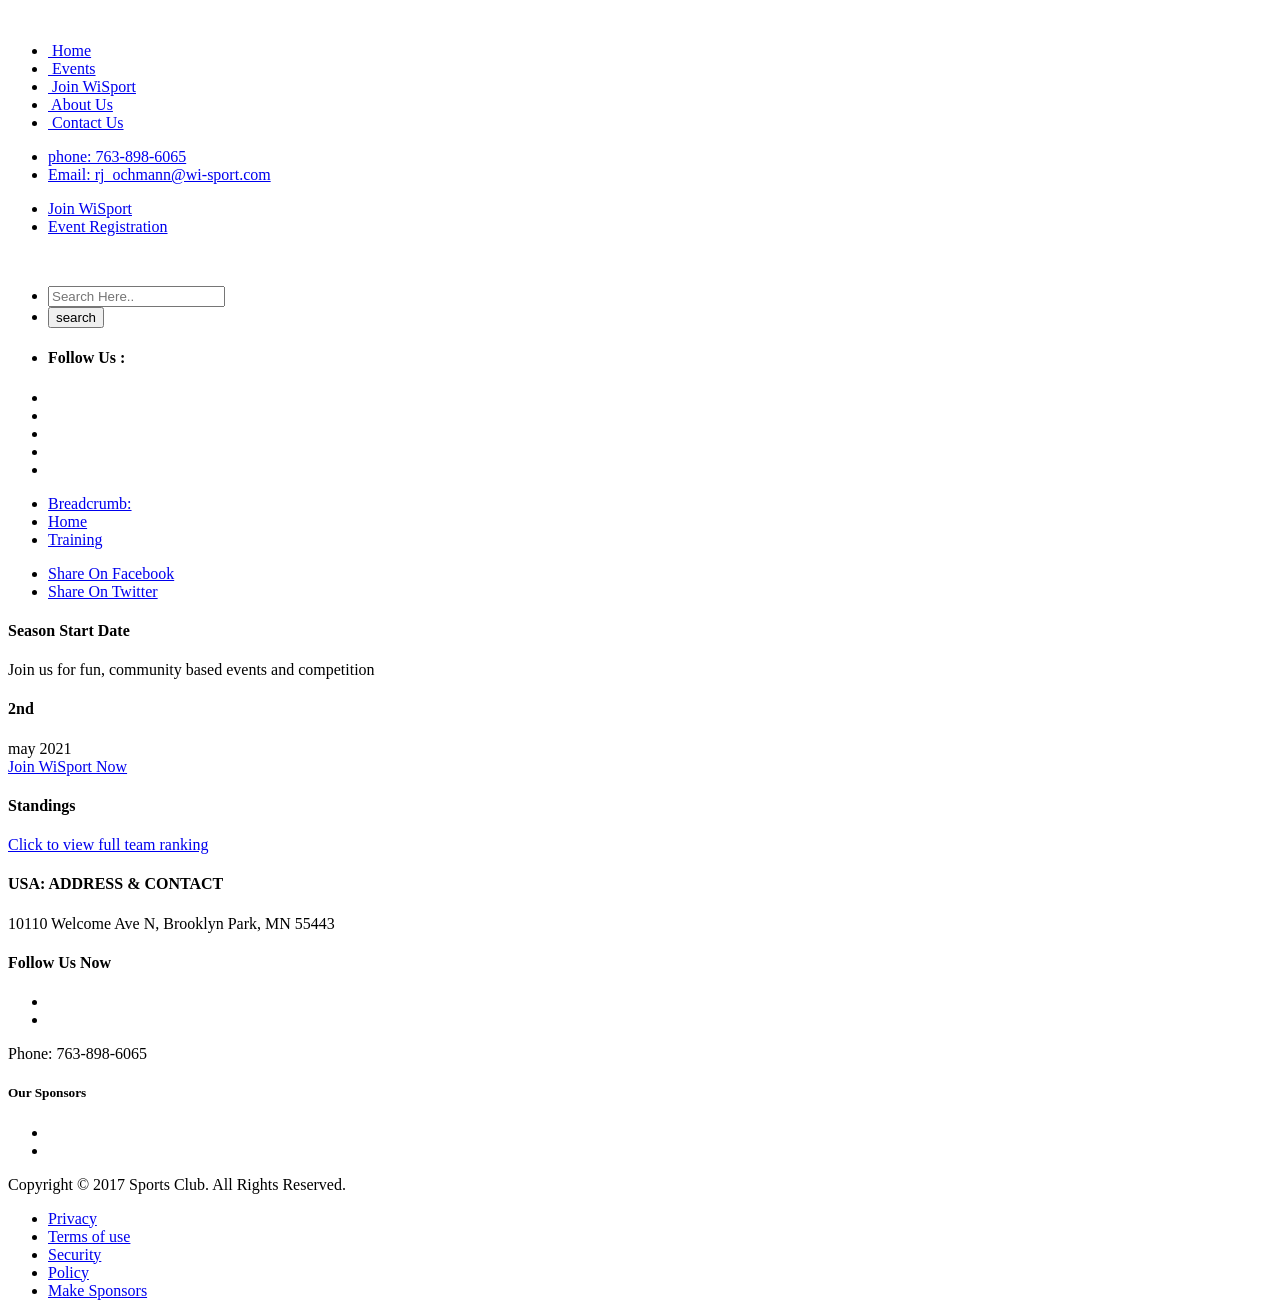
==== index.html @ ab5c36f9 "Initial commit" ====
<!DOCTYPE html>
<html lang="en">

<head>
    <title>WiSport</title>
    <!-- META TAGS -->
    <meta charset="utf-8">
    <meta name="viewport" content="width=device-width, initial-scale=1">

    <!-- FAV ICON(BROWSER TAB ICON) -->
    <link rel="shortcut icon" href="images/fav.ico" type="image/x-icon">

    <!-- GOOGLE FONT -->
    <link href="https://fonts.googleapis.com/css?family=Lato:300,400,700%7CMontserrat:300,500%7COswald:400,500" rel="stylesheet">

    <!-- FONTAWESOME ICONS -->
    <link rel="stylesheet" href="/css/font-awesome.min.css">

    <!-- ALL CSS FILES -->
   <link rel="stylesheet" href="/css/style.css">
    <link rel="stylesheet" href="/css/wisport.css">
    <link rel="stylesheet" href="/css/bootstrap.css"> 

    <!-- MOB.CSS ONLY FOR MOBILE AND TABLET VIEWS -->
    <link rel="stylesheet" href="css/mob.css">

    <!-- HTML5 Shim and Respond.js IE8 support of HTML5 elements and media queries -->
    <!-- WARNING: Respond.js doesn't work if you view the page via file:// -->
    <!--[if lt IE 9]>
	<script src="js/html5shiv.js"></script>
	<script src="js/respond.min.js"></script>
	<![endif]-->
</head>

<body>
    <!-- Preloader -->
    <div id="preloader">
        <div id="status">&nbsp;</div>
    </div>

    <!--SECTION: LEFT MENU-->
    <section>
        <!-- LEFT SIDE NAVIGATION MENU -->
        <div class="menu">
            <ul>
                <!-- MAIN MENU -->
                <li>
                    <a href="index.html"><img src="images/icon/s1.png" alt=""> Home</a>
                </li>
                <li>
                    <a href="events.html"><img src="images/icon/f6.png" alt=""> Events</a>
                </li>
                <li>
                    <a href="join-our-club.html"><img src="images/icon/cy5.png" alt=""> Join WiSport</a>
                </li>
                <li>
                    <a href="about.html"><img src="images/icon/about.png" alt=""> About Us</a>
                </li>
                <li>
                    <a href="contact.html"><img src="images/icon/contact.png" alt=""> Contact Us</a>
                </li>
            </ul>
        </div>

        <!-- RIGHT SIDE NAVIGATION MENU -->
        <!-- MOBILE MENU(This mobile menu show on 0px to 767px windows only) -->
        <div class="mob-menu">
            <span><i class="fa fa-bars" aria-hidden="true"></i></span>
        </div>
        <div class="mob-close">
            <span><i class="fa fa-times" aria-hidden="true"></i></span>
        </div>
    </section>

    <!-- TOP BAR -PHPNE EMAIL AND TOP MENU -->
    <section class="i-head-top">
        <div class="i-head row">
            <!-- TOP CONTACT INFO -->
            <div class="i-head-left i-head-com col-md-6">
                <ul>
                    <li><a href="#">phone: 763-898-6065</a>
                    </li>
                    <li><a href="#">Email: rj_ochmann@wi-sport.com</a>
                    </li>
                </ul>
            </div>
            <!-- TOP FIXED MENU -->
            <div class="i-head-right i-head-com col-md-6 col-sm-12 col-xs-12">
                <ul>
                    <li class="top-scal"><a href="join-our-club.html"><i class="fa fa-ticket" aria-hidden="true"></i> Join WiSport</a>
                    </li>
                    <li class="top-scal-1"><a href="event-register.html"><i class="fa fa-registered" aria-hidden="true"></i> Event Registration</a>
                    </li>
                </ul>
            </div>
        </div>
    </section>

    <!-- SECTION: HEADER TOP -->
    <section>
        <div class="page-head">
            <div class="lp inn-head-pad">
                <div class="row">
                    <div class="col-md-4 top-head">
                        <a href="index.html"><img src="images/top-nav-logo.png" alt="" id="top-nav-logo">
                        </a>
                    </div>
                    <div class="col-md-3 top-search">
                        <form>
                            <ul>
                                <li>
                                    <input type="text" placeholder="Search Here..">
                                </li>
                                <li>
                                    <input type="submit" value="search">
                                </li>
                            </ul>
                        </form>
                    </div>
                    <div class="col-md-5">
                        <ul class="top-soc">
                            <li>
                                <h4>Follow Us : </h4>
                            </li>
                            <li><a href="#"><i class="fa fa-facebook fb1"></i></a>
                            </li>
                            <li><a href="#"><i class="fa fa-twitter tw1"></i></a>
                            </li>
                            <li><a href="#"><i class="fa fa-google-plus gp1"></i></a>
                            </li>
                            <li><a href="#"><i class="fa fa-whatsapp wa1"></i></a>
                            </li>
                            <li><a href="#"><i class="fa fa-envelope-o sh1"></i></a>
                            </li>
                        </ul>
                        <ul class="brea-top">
                            <li><a href="#">Breadcrumb:</a>
                            </li>
                            <li><a href="#">Home</a>
                            </li>
                            <li><a href="#" class="brea-act">Training</a>
                            </li>
                        </ul>
                    </div>
                </div>
            </div>
        </div>
    </section>
    <!-- SECTION: TRAINING -->
    <section>
        <div class="training img-pag-cycle">
            <div class="tr-pro">
                <div class="inn-title">                    
                    <!-- SOCIAL SHARE -->
                    <div class="share-btn">
                        <ul>
                            <li><a href="#"><i class="fa fa-facebook fb1"></i> Share On Facebook</a>
                            </li>
                            <li><a href="#"><i class="fa fa-twitter tw1"></i> Share On Twitter</a>
                            </li>
                        </ul>
                    </div>
                </div>
                <!-- TRAINING BENEFITS -->
                <div class="inn-all-com">
                    <h4>Season Start Date</h4>
                    <p>Join us for fun, community based events and competition</p>
                    <div class="inn-ev-date">
                        <div class="inn-ev-date-left">
                            <h4>2nd</h4>
                            <span>may 2021</span>
                        </div>
                    </div>
                </div>
                <!-- TRAINING BENEFITS -->
                <div class="inn-all-com inn-all-list tp-1">
                    <!--h4>Other Details</h4>
                    <p>Becoming a gym certified personal fitness trainer is your foundation for success. gym is the only personal trainer certification program that integrates a complete approach to fitness, wellness and business skills.</p>
                    <ul>
                        <li>League Location: Illinois, USA</li>
                        <li>Get trained by qualified personnel</li>
                        <li>Guest lectures by International faculty</li>
                        <li>Internship with the Global fitness leader</li>
                        <li>Placement opportunities with Gold’s Gym</li>
                        <li>Earn handsome salaries on completion of course</li>
                        <li>Fitness Assessment room</li>
                    </ul-->
                    <!-- TICKET BOOKING -->
                    <div class="inn-tickers">
                        <!--a href="booking.html" class="inn-reg-com inn-reg-book"><i class="fa fa-ticket" aria-hidden="true"></i> </a-->
                        <a href="join-our-club.html" class="inn-reg-com inn-reg-link"><i class="fa fa-registered" aria-hidden="true"></i> Join WiSport Now</a>
                    </div>
                </div>
                <!-- TRAINING BENEFITS -->
                <div class="inn-all-com inn-all-list inn-pad-top-5 tp-1">
                    <h4>Standings</h4>
                    <!--p>Becoming a gym certified personal fitness trainer is your foundation for success. gym is the only personal trainer certification program that integrates a complete approach to fitness, wellness and business skills.</p-->
                    <a href="#" class="inn-te-ra-link">Click to view full team ranking</a>
                </div>
            </div>
        </div>
    </section>
    <!--SECTION: BLOG POSTS-->
    <!--SECTION: FOOTER-->
    <section>
        <div class="ffoot">
            <div class="lp">

                <!--SECTION: FOOTER-->
                <div class="row foot2">
                    <div class="col-md-3">
                        <div class="foot2-1 foot-com">
                            <h4>USA: ADDRESS & CONTACT</h4>
                            <p>10110 Welcome Ave N, Brooklyn Park, MN 55443</p>
                        </div>
                        <div class="foot2-2 foot-soc foot-com">
                            <h4>Follow Us Now</h4>
                            <ul>
                                <li><a href="#"><i class="fa fa-facebook fb1"></i></a>
                                </li>
                                <li><a href="#"><i class="fa fa-twitter tw1"></i></a>
                                </li>
                            </ul>
                            <span class="foot-ph">Phone: 763-898-6065</span>
                        </div>
                    </div>
                    <!--div class="col-md-6">
                        <div class="foot2-32 foot-pop foot-com">
                            <h4>POPULAR Sports Events</h4>
                            <p>Lorem ipsum dolor sit amet, consectetur cing elit, sed do eiusmod tempor</p>
                            <ul>
                                <li>
                                    <img src="images/trends/2.jpeg" alt="">
                                    <div class="foot-pop-eve">
                                        <span>Soccer</span>
                                        <h4>Football:THIS SATURDAY STARTS THE INTENSIVE TRAINING FOR THE FINAL</h4>
                                        <p>AUGUST 23RD, 2017</p>
                                    </div>
                                </li>
                                <li>
                                    <img src="images/trends/5.jpg" alt="">
                                    <div class="foot-pop-eve">
                                        <span>Cricket</span>
                                        <h4>Cricket:JAKE DRIBBLER ANNOUNCED THAT HE IS RETIRING NEXT MNONTH</h4>
                                        <p>AUGUST 23RD, 2017</p>
                                    </div>
                                </li>
                                <li>
                                    <img src="images/trends/6.jpeg" alt="">
                                    <div class="foot-pop-eve">
                                        <span>BASKETBALL</span>
                                        <h4>BASKETBALL:THE ALCHEMISTS NEWS COACH IS BRINGIN A NEW SHOOTING GUARD</h4>
                                        <p>AUGUST 23RD, 2017</p>
                                    </div>
                                </li>
                            </ul>
                        </div>
                    </div>
                </div-->
                <!--SECTION: FOOTER-->
                <div class="row">
                    <div class="col-md-12 foot4">
                        <h5>Our Sponsors</h5>
                        <ul>
                            <li>
                                <a href="#"><img src="images/sponsor/1.png" alt="">
                                </a>
                            </li>
                            <li>
                                <a href="#"><img src="images/sponsor/2.png" alt="">
                                </a>
                            </li>
                        </ul>
                    </div>
                </div>
            </div>
        </div>
    </section>
    <!--Footer-->
    <section>
        <!-- FOOTER: COPY RIGHTS -->
        <div class="fcopy">
            <div class="lp copy-ri row">
                <div class="col-md-6 col-sm-12 col-xs-12">Copyright © 2017 Sports Club. All Rights Reserved.</div>
                <div class="col-md-6 foot-privacy">
                    <ul>
                        <li><a href="#">Privacy</a>
                        </li>
                        <li><a href="#">Terms of use</a>
                        </li>
                        <li><a href="#">Security</a>
                        </li>
                        <li><a href="#">Policy</a>
                        </li>
                        <li><a href="join-club.html">Make Sponsors</a>
                        </li>
                    </ul>
                </div>
            </div>
        </div>
    </section>
    <!--== Bootstrap & Latest JS ==-->
    <script type="text/javascript" src="/js/jquery.min.js"></script>
    <script type="text/javascript" src="/js/bootstrap.js"></script>
    <script src="/js/custom.js"></script>
</body>

</html>
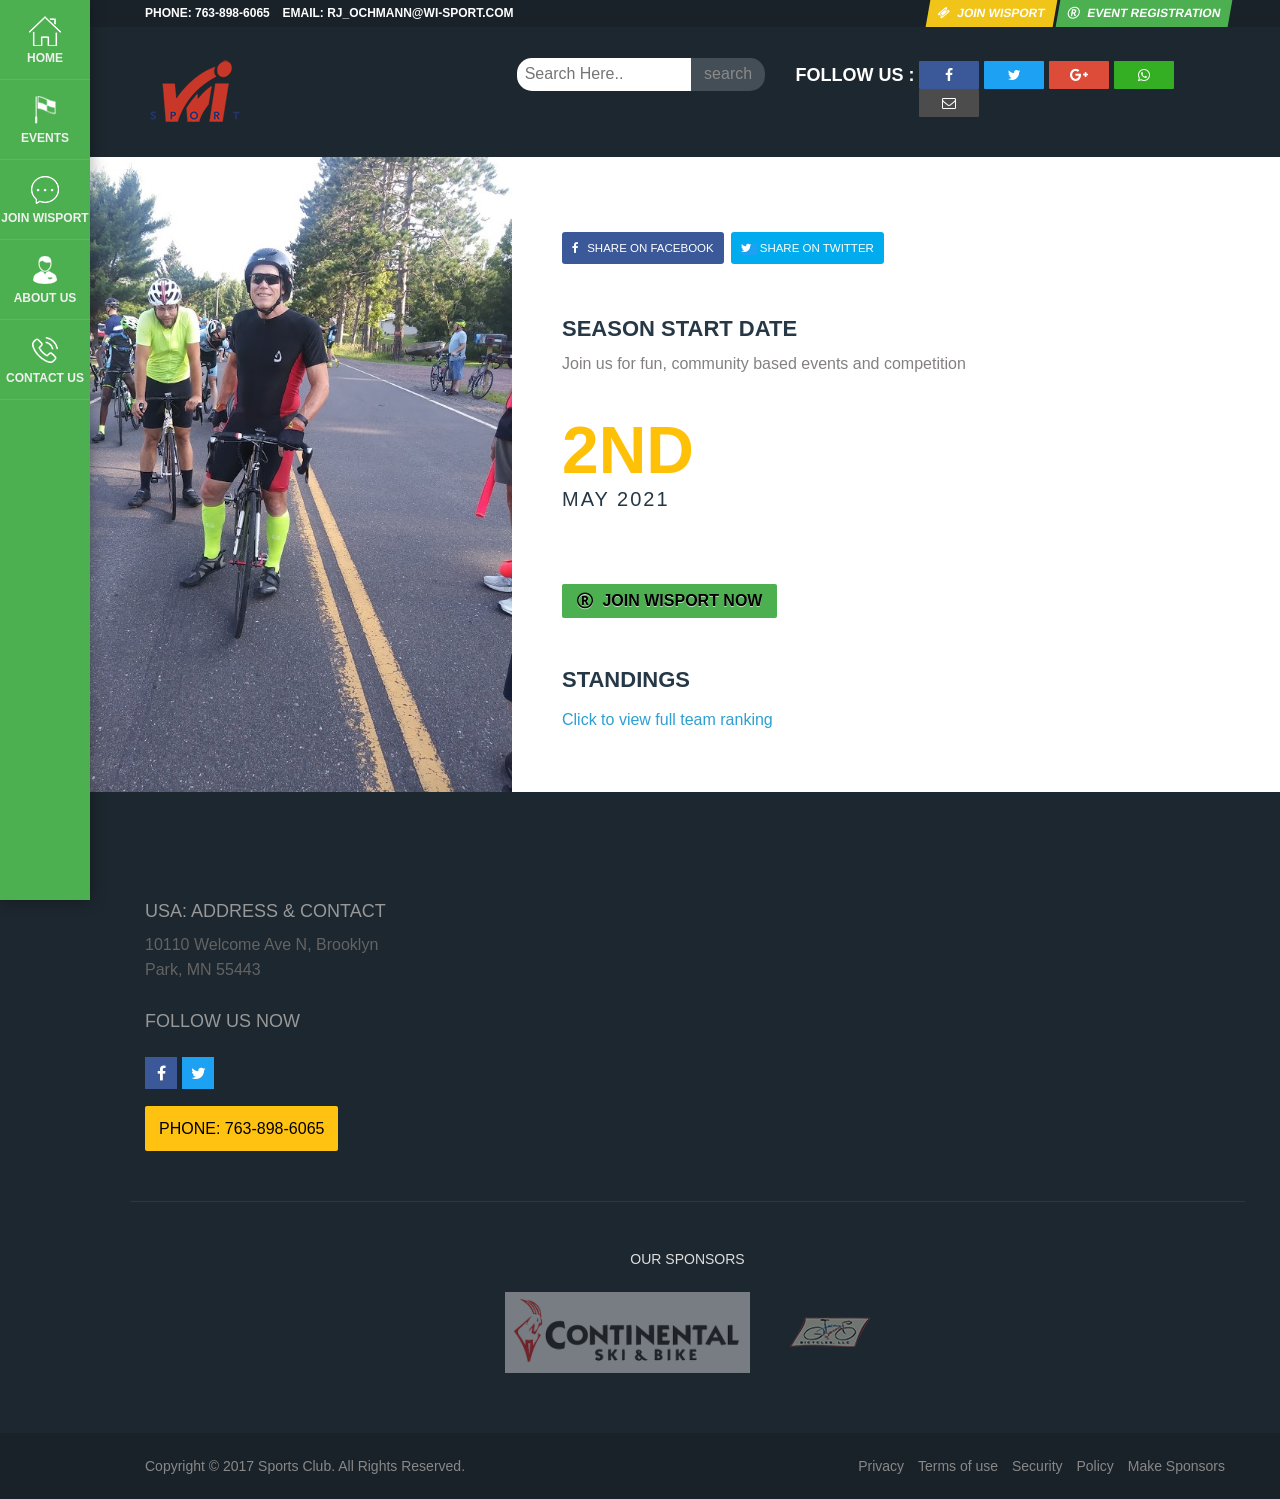
==== commit c9956d27: "Schedule updates" ====
--- a/index.html
+++ b/index.html
@@ -224,39 +224,7 @@
                             <span class="foot-ph">Phone: 763-898-6065</span>
                         </div>
                     </div>
-                    <!--div class="col-md-6">
-                        <div class="foot2-32 foot-pop foot-com">
-                            <h4>POPULAR Sports Events</h4>
-                            <p>Lorem ipsum dolor sit amet, consectetur cing elit, sed do eiusmod tempor</p>
-                            <ul>
-                                <li>
-                                    <img src="images/trends/2.jpeg" alt="">
-                                    <div class="foot-pop-eve">
-                                        <span>Soccer</span>
-                                        <h4>Football:THIS SATURDAY STARTS THE INTENSIVE TRAINING FOR THE FINAL</h4>
-                                        <p>AUGUST 23RD, 2017</p>
-                                    </div>
-                                </li>
-                                <li>
-                                    <img src="images/trends/5.jpg" alt="">
-                                    <div class="foot-pop-eve">
-                                        <span>Cricket</span>
-                                        <h4>Cricket:JAKE DRIBBLER ANNOUNCED THAT HE IS RETIRING NEXT MNONTH</h4>
-                                        <p>AUGUST 23RD, 2017</p>
-                                    </div>
-                                </li>
-                                <li>
-                                    <img src="images/trends/6.jpeg" alt="">
-                                    <div class="foot-pop-eve">
-                                        <span>BASKETBALL</span>
-                                        <h4>BASKETBALL:THE ALCHEMISTS NEWS COACH IS BRINGIN A NEW SHOOTING GUARD</h4>
-                                        <p>AUGUST 23RD, 2017</p>
-                                    </div>
-                                </li>
-                            </ul>
-                        </div>
-                    </div>
-                </div-->
+                </div>
                 <!--SECTION: FOOTER-->
                 <div class="row">
                     <div class="col-md-12 foot4">
--- a/css/style.css
+++ b/css/style.css
@@ -0,0 +1,4117 @@
+/*-----------------------------------------------------------------------------
+RN53 RESPONSIVE BASIC STYLES OF HTML DOCUMENT
+
+Screen Stylesheet
+
+version:    1.0
+date:       07/27/2017
+author:     rn53themes
+-----------------------------------------------------------------------------*/
+/*-------------------------------------------------
+ =  Table of Css
+
+	ALL PAGES COMMON CSS STYLES
+	NAVIGATION MENU
+	MOBILE MENU
+	HOME PAGE LOGO & SLIDER
+	HOME PAGE - QUICK ENQUIRY
+	LATEST NEWS - HOVER EFFECTS (HOME PAGE BELOW THE ENQUIRY SECTION )
+	ALL SPORTS EVENT SECTION
+	JOIN THE EVENT
+	EVENTS GOING ON
+	UPCOMING EVENTS
+	JOIN OUR CLUB AND DONATION
+	BLOG POSTS
+	FOOTER
+	INNER PAGE - STYLES 
+	INNER PAGE - CONTACT FORM - CONTACT US PAGE
+	BOOKING FORM
+	EVENT SEARCH TABLE
+	EVENT REGISTER HEAD
+	TEAM AND PLAYER INFORMATION
+	TRAINING PAGE
+	BLOG PAGE
+	SOCCER EVENTS PAGE
+	TEAM DETAIL PAGE
+	SHOP PAGE
+	EVENT SCROLLING PAGE
+-------------------------------------------------*/
+/*-------------------------------------------------*/
+/* =  All Pages Common CSS Styles
+/*-------------------------------------------------*/
+
+body {
+    font-family: 'Lato', sans-serif;
+}
+h1,
+h2,
+h3,
+h4,
+h5,
+h6 {
+    color: #000;
+    text-transform: uppercase;
+    font-family: 'Oswald', sans-serif;
+}
+p,
+a,
+li,
+span,
+th,
+td {
+    line-height: 25px;
+    color: #848080;
+    font-size: 16px;
+}
+a {
+    text-decoration: none;
+    transition: all 0.5s ease;
+    -webkit-transition: all 0.5s ease;
+    -moz-transition: all 0.5s ease;
+    -ms-transition: all 0.5s ease;
+    -o-transition: all 0.5s ease;
+}
+a:hover {
+    text-decoration: none !important;
+    transition: all 0.5s ease;
+    -webkit-transition: all 0.5s ease;
+    -moz-transition: all 0.5s ease;
+    -ms-transition: all 0.5s ease;
+    -o-transition: all 0.5s ease;
+}
+::-moz-scrollbars-none {
+    display: none;
+}
+::-webkit-scrollbar {
+    display: none;
+}
+*,
+*::before,
+*::after {
+    box-sizing: border-box;
+    -webkit-font-smoothing: antialiased;
+    -moz-osx-font-smoothing: auto;
+}
+ul {
+    padding: 0px;
+    margin-bottom: 0px;
+}
+li {
+    list-style-type: none;
+}
+.lp {
+    padding: 60px 50px 60px 145px;
+    position: relative;
+    overflow: hidden;
+}
+.spe-bot-red-3 {
+    padding-bottom: 30px;
+}
+.pad-red-bot-pad-0 {
+    padding-bottom: 0px !important;
+}
+.pad-lr-0 {
+    padding-left: 0px;
+    padding-right: 0px;
+}
+div {
+    transition: all 0.5s ease;
+    -webkit-transition: all 0.5s ease;
+    -moz-transition: all 0.5s ease;
+    -ms-transition: all 0.5s ease;
+    -o-transition: all 0.5s ease;
+}
+.inn-title {
+    margin-bottom: 50px;
+}
+.inn-title h2 {
+    margin-top: 0px;
+    font-size: 30px;
+    color: #263846;
+}
+.inn-title h2 span {
+    font-size: 30px;
+    color: #8c8c8c;
+}
+.inn-title h2 i {
+    width: 28px;
+    height: 28px;
+    text-align: center;
+    color: #000000;
+    padding: 6px;
+    background: #f0c419;
+    font-size: 16px;
+    vertical-align: middle;
+    margin-top: -5px;
+}
+.inn-title p {
+    margin-bottom: 0px;
+    color: #8c8c8c;
+}
+.inn-pad-top-5 {
+    padding-top: 50px;
+}
+/*-------------------------------------------------*/
+/* =  Navigation Menu
+/*-------------------------------------------------*/
+
+.menu {
+    left: 0;
+    z-index: 100;
+    position: fixed;
+    width: 90px;
+    background: #4CAF50;
+    /* overflow: hidden; */
+    
+    height: 100%;
+    box-shadow: 0px 0px 15px rgba(0, 0, 0, 0.34);
+    -webkit-box-shadow: 0px 0px 15px rgba(0, 0, 0, 0.34);
+    -moz-box-shadow: 0px 0px 15px rgba(0, 0, 0, 0.34);
+    -ms-box-shadow: 0px 0px 15px rgba(0, 0, 0, 0.34);
+    -o-box-shadow: 0px 0px 15px rgba(0, 0, 0, 0.34);
+    -ms-overflow-style: scrollbar;
+    transition: all 0.5s ease;
+    overflow: scroll;
+}
+.menu:hover {
+    transition: all 0.5s ease;
+}
+.menu ul {
+    padding: 0px;
+}
+.menu ul li {
+    border-bottom: 1px solid #54be58;
+    display: block;
+}
+.menu-lef-act {
+    background: #ffc107;
+    color: #27313a !important;
+}
+.menu ul li a {
+    display: block;
+    text-align: center;
+    color: #f0f0f0;
+    font-size: 12px;
+    padding: 14px 0px 8px 0px;
+    text-transform: uppercase;
+    font-weight: 600;
+}
+.menu ul li a:hover {
+    transition: all 0.5s ease;
+    -webkit-transition: all 0.5s ease;
+    -moz-transition: all 0.5s ease;
+    -ms-transition: all 0.5s ease;
+    -o-transition: all 0.5s ease;
+    background: #ffc107;
+    color: #27313a;
+    text-shadow: 0px 1px 0px rgb(39, 49, 58);
+}
+.menu ul li a img {
+    display: block;
+    margin: 0 auto;
+}
+.menu ul li a i {} .home {
+    position: relative;
+    overflow: hidden;
+    background: #1f2023;
+}
+/*-------------------------------------------------*/
+/* Mobile Menu
+/*-------------------------------------------------*/
+
+.mob-menu {
+    display: none;
+    position: fixed;
+    top: 0px;
+    left: 0px;
+    z-index: 9999;
+    transition: all 0.5s ease;
+}
+.mob-menu i {
+    color: #fff;
+    padding: 11px;
+    background: #4CAF50;
+    margin: 5px;
+    font-size: 16px;
+    cursor: pointer;
+    box-shadow: 0px 0px 3px rgba(0, 0, 0, 0.8);
+    border-radius: 2px;
+    cursor: pointer;
+}
+.mob-close {
+    display: none;
+    position: fixed;
+    top: 0px;
+    left: 90px;
+    z-index: 9999;
+    transition: all 0.5s ease;
+}
+.mob-close i {
+    color: #000;
+    padding: 11px;
+    background: #f0c419;
+    margin: 5px;
+    font-size: 16px;
+    cursor: pointer;
+    box-shadow: 0px 0px 3px rgba(0, 0, 0, 0.8);
+    border-radius: 2px;
+    cursor: pointer;
+}
+/*-------------------------------------------------------*/
+/* 2.Home Page Logo & Slider
+/*-------------------------------------------------------*/
+
+.h_l {
+    float: left;
+    width: 35%;
+    padding: 80px 50px 55px 145px;
+}
+.h_l img1 {} .h_l h2 {
+    color: #a5a5a5;
+    margin-top: 30px;
+}
+.h_l p {
+    color: #909090;
+}
+.h_l ul {
+    padding: 0px;
+    margin: 20px 0px;
+}
+.h_l ul li {
+    list-style-type: none;
+    line-height: 32px;
+    margin-bottom: 8px;
+}
+.h_l ul li a {
+    color: #909090;
+    text-overflow: ellipsis;
+    white-space: pre;
+    overflow: hidden;
+}
+.h_l ul li a:hover {
+    padding-left: 10px;
+}
+.h_l ul li a span {
+    color: #fec008;
+    width: 32px;
+    height: 32px;
+    background: #313131;
+    display: inline-block;
+    padding: 4px;
+    margin-right: 8px;
+    text-align: center;
+    font-weight: 700;
+    border-radius: 2px;
+    /* text-shadow: 0px 1px 0px rgba(255, 255, 255, 0.62); */
+    
+    font-size: 14px;
+}
+.h_r {
+    float: left;
+    width: 65%;
+}
+.h_l img {
+    width: 280px;
+}
+.aebtn {
+    transition: all 0.5s ease;
+    -webkit-transition: all 0.5s ease;
+    -moz-transition: all 0.5s ease;
+    -ms-transition: all 0.5s ease;
+    -o-transition: all 0.5s ease;
+    margin-top: 5px;
+    border: 1px solid #e5ad05;
+    text-shadow: 0px 1px 0px rgba(255, 255, 255, 0.62);
+    border: 1px solid #d7a307;
+    /* -webkit-box-shadow: #B7B8B8 0px 1px 0px inset; */
+    
+    -moz-box-shadow: #B7B8B8 0px 1px 0px inset;
+    /* box-shadow: #B7B8B8 0px 1px 0px inset; */
+    
+    -webkit-border-radius: 3px;
+    -moz-border-radius: 3px;
+    border-radius: 3px;
+    font-size: 14px;
+    padding: 5px 10px;
+    text-decoration: none;
+    font-weight: bold;
+    color: #000000;
+    background-color: #ffd65e !important;
+    background-image: -webkit-gradient(linear, left top, left bottom, from(#ffd65e), to(#febf04));
+    background-image: -webkit-linear-gradient(top, #ffd65e, #febf04);
+    background-image: -moz-linear-gradient(top, #ffd65e, #febf04);
+    background-image: -ms-linear-gradient(top, #ffd65e, #febf04);
+    background-image: -o-linear-gradient(top, #ffd65e, #febf04);
+    background-image: linear-gradient(to bottom, #ffd65e, #febf04);
+    display: block;
+    text-align: center;
+}
+.aebtn:hover {
+    transition: all 0.5s ease;
+    -webkit-transition: all 0.5s ease;
+    -moz-transition: all 0.5s ease;
+    -ms-transition: all 0.5s ease;
+    -o-transition: all 0.5s ease;
+    background: #ffc107;
+    color: #000;
+}
+.h_r {} .h_r img {
+    width: 100%;
+}
+/*-------------------------------------------------------*/
+/* HOME PAGE - QUICK ENQUIRY
+/*-------------------------------------------------------*/
+
+.hom-search {
+    background: #000000;
+    position: relative;
+    overflow: hidden;
+    padding: 0px 50px 0px 145px;
+    position: relative;
+    overflow: hidden;
+    /* box-shadow: 0px 2px 26px rgba(0, 0, 0, 0.58); */
+    
+    z-index: 9;
+}
+.hom-search-inn {
+    width: 65%;
+    margin: 0 auto;
+}
+.hom-search-inn form {} .hom-search-inn form ul {
+    padding: 0px;
+    position: relative;
+    overflow: hidden;
+    margin-bottom: 0px;
+    padding: 10px 0px;
+}
+.hom-search-inn form ul li {
+    list-style-type: none;
+    float: left;
+    width: 20%;
+}
+.hom-search-inn form ul li:nth-child(1) {
+    width: 75%;
+}
+.hom-search-inn form ul li:nth-child(2) {
+    width: 25%;
+}
+.hom-search-inn form ul li input {
+    width: 100%;
+    border: 0px solid;
+    padding: 7px 15px;
+    border-radius: 0px;
+}
+.hom-search-inn form ul li input[type="submit"] {
+    background: #fec10b;
+    color: #000000;
+    font-size: 16px;
+    font-weight: 600;
+    text-transform: uppercase;
+    text-shadow: 0px 1px 0px rgba(255, 255, 255, 0.62);
+}
+/*-------------------------------------------------------*/
+/* HOME PAGE: TOP TRENDINGS
+/*-------------------------------------------------------*/
+
+.hom-top-trends {} .hom-trend {
+    margin-bottom: 15px;
+}
+.hom-trend-img {
+    position: relative;
+    overflow: hidden;
+}
+.hom-trend-img img:hover {
+    -webkit-transform: scale(1.1);
+    transform: scale(1.1);
+}
+.hom-trend-img img {
+    width: 100%;
+    transition: all 0.5s ease;
+    -webkit-transition: all 0.5s ease;
+    -moz-transition: all 0.5s ease;
+    -ms-transition: all 0.5s ease;
+    -o-transition: all 0.5s ease;
+}
+.hom-trend-con {
+    padding: 15px 0px;
+}
+.hom-trend-con span {
+    font-size: 12px;
+    font-family: 'Montserrat', sans-serif;
+    font-weight: 400;
+    text-transform: uppercase;
+    color: #848080;
+}
+.hom-trend-con span i {
+    width: 18px;
+    height: 18px;
+    background: #ffc107;
+    color: #000;
+    font-size: 12px;
+    text-align: center;
+    padding: 3px;
+    border-radius: 2px;
+    margin-right: 5px;	
+}
+.hom-trend-con a {} .hom-trend-con a h4 {
+    /* font-family: 'Lato', sans-serif; */
+    
+    font-size: 18px;
+    color: #2b3338;
+    /* font-family: 'Montserrat', sans-serif; */
+    
+    text-transform: uppercase;
+    font-weight: 600;
+    line-height: 20px;
+    /* font-family: 'Lato', sans-serif; */
+    
+    letter-spacing: 0.5px;
+    text-overflow: ellipsis;
+    white-space: nowrap;
+    overflow: hidden;
+}
+.hom-trend-date {
+    font-size: 14px;
+}
+.hom-trend-date b {
+    padding-right: 5px;
+    font-weight: 300;
+}
+.hom-trend-con p {
+    color: #848080;
+    font-size: 15px;
+    line-height: 22px;
+    margin-bottom: 0px;
+}
+.hom-top-trends-box {} .hom-top-trends-box-1 {} .hom-top-trends-box-11 {
+    margin-bottom: 30px;
+}
+.hom-top-trends-box-11 img {
+    width: 100%;
+}
+.hom-top-trends-box-2 {} .hom-top-trends-box-2 h4 {
+    color: #fff;
+    font-size: 30px;
+    font-style: italic;
+}
+.hom-top-trends-box-2 p {
+    color: #fff;
+    font-size: 24px;
+    font-weight: 300;
+}
+.hom-top-trends-box-2 a {
+    padding: 5px 10px;
+    color: #000000;
+    font-weight: 600;
+    /* margin: 15px; */
+    
+    background: #ffc107;
+    font-size: 12px;
+    text-transform: uppercase;
+    text-shadow: 0px 1px 0px rgba(255, 255, 255, 0.62);
+}
+.hom-top-trends-box-21 {
+    position: relative;
+    overflow: hidden;
+    background-size: cover;
+    z-index: 10;
+    margin-bottom: 30px;
+    background: url(../images/trends/6.jpeg) no-repeat;
+    background-size: cover;
+    padding: 9% 5% 5% 5%;
+}
+.hom-top-trends-box-21:hover {
+    padding-left: 6%;
+}
+.hom-top-trends-box-22 {
+    background: url(../images/trends/7.jpg) no-repeat;
+    background-size: cover;
+}
+.hom-top-trends-box-21::before {
+    content: '';
+    position: absolute;
+    background: linear-gradient(to top, rgba(0, 0, 0, 0.72) 14%, rgba(0, 0, 0, 0.08) 80%);
+    top: 0px;
+    bottom: 0px;
+    left: 0px;
+    width: 100%;
+    z-index: -9;
+}
+.hom-top-trends-box-21 img {
+    width: 100%;
+}
+/*-------------------------------------------------------*/
+/* LATEST NEWS - HOVER EFFECTS (Home page below the enquiry section )
+/*-------------------------------------------------------*/
+
+.ln {
+    margin-top: -10px;
+}
+.ln ul {
+    padding: 0px;
+}
+.ln ul li {
+    float: left;
+    width: 25%;
+}
+.hovereffect {
+    width: 100%;
+    height: 100%;
+    float: left;
+    overflow: hidden;
+    position: relative;
+    text-align: center;
+    cursor: default;
+    background: #1e6321;
+}
+.hovereffect .overlay {
+    width: 100%;
+    height: 100%;
+    position: absolute;
+    overflow: hidden;
+    top: 0;
+    left: 0;
+    padding: 22px 20px;
+}
+.hovereffect img {
+    display: block;
+    position: relative;
+    max-width: none;
+    width: calc(100% + 20px);
+    -webkit-transition: opacity 0.35s, -webkit-transform 0.35s;
+    transition: opacity 0.35s, transform 0.35s;
+    -webkit-transform: translate3d(-10px, 0, 0);
+    transform: translate3d(-10px, 0, 0);
+    -webkit-backface-visibility: hidden;
+    backface-visibility: hidden;
+}
+.hovereffect:hover img {
+    opacity: 0.4;
+    filter: alpha(opacity=40);
+    -webkit-transform: translate3d(0, 0, 0);
+    transform: translate3d(0, 0, 0);
+}
+.hovereffect h2 {
+    text-transform: uppercase;
+    color: #fff;
+    text-align: center;
+    position: relative;
+    font-size: 24px;
+    overflow: hidden;
+    padding: 0.5em 0;
+    background-color: transparent;
+    margin-top: 0px;
+}
+.hovereffect h2:after {
+    position: absolute;
+    bottom: 0;
+    left: 0;
+    width: 100%;
+    height: 1px;
+    background: #fff;
+    content: '';
+    -webkit-transition: -webkit-transform 0.35s;
+    transition: transform 0.35s;
+    -webkit-transform: translate3d(-100%, 0, 0);
+    transform: translate3d(-100%, 0, 0);
+}
+.hovereffect:hover h2:after {
+    -webkit-transform: translate3d(0, 0, 0);
+    transform: translate3d(0, 0, 0);
+}
+.hovereffect a {
+    transition: all 0.5s ease;
+    -webkit-transition: all 0.5s ease;
+    -moz-transition: all 0.5s ease;
+    -ms-transition: all 0.5s ease;
+    -o-transition: all 0.5s ease;
+    margin-top: 5px;
+    border: 1px solid #e5ad05;
+    text-shadow: 0px 1px 0px rgba(255, 255, 255, 0.62);
+    border: 1px solid #d7a307;
+    /* -webkit-box-shadow: #B7B8B8 0px 1px 0px inset; */
+    
+    -moz-box-shadow: #B7B8B8 0px 1px 0px inset;
+    /* box-shadow: #B7B8B8 0px 1px 0px inset; */
+    
+    -webkit-border-radius: 3px;
+    -moz-border-radius: 3px;
+    border-radius: 3px;
+    font-size: 14px;
+    padding: 5px 10px;
+    text-decoration: none;
+    font-weight: bold;
+    color: #000000 !important;
+    background-color: #ffd65e !important;
+    background-image: -webkit-gradient(linear, left top, left bottom, from(#ffd65e), to(#febf04));
+    background-image: -webkit-linear-gradient(top, #ffd65e, #febf04);
+    background-image: -moz-linear-gradient(top, #ffd65e, #febf04);
+    background-image: -ms-linear-gradient(top, #ffd65e, #febf04);
+    background-image: -o-linear-gradient(top, #ffd65e, #febf04);
+    background-image: linear-gradient(to bottom, #ffd65e, #febf04);
+    /* display: block; */
+    
+    text-align: center;
+}
+.hovereffect a,
+.hovereffect p {
+    color: #FFF;
+    opacity: 0;
+    filter: alpha(opacity=0);
+    -webkit-transition: opacity 0.35s, -webkit-transform 0.35s;
+    transition: opacity 0.35s, transform 0.35s;
+    -webkit-transform: translate3d(100%, 0, 0);
+    transform: translate3d(100%, 0, 0);
+}
+.hovereffect:hover a,
+.hovereffect:hover p {
+    opacity: 1;
+    filter: alpha(opacity=100);
+    -webkit-transform: translate3d(0, 0, 0);
+    transform: translate3d(0, 0, 0);
+}
+.band {
+    width: 50px;
+    height: auto;
+    position: absolute;
+    z-index: 99;
+    left: -3px;
+    top: 19px;
+}
+/*-------------------------------------------------------*/
+/* ALL SPORTS EVENT SECTION
+/*-------------------------------------------------------*/
+
+.tit-com-spec {
+    position: relative;
+    overflow: hidden;
+    width: 100%;
+    padding-bottom: 35px;
+}
+.tit-com-spec i {
+    /* width: 50px; */
+    /* height: 75px; */
+    
+    border: 1px solid #3ba03f;
+    padding: 2% 1%;
+    text-align: center;
+    font-weight: 800;
+    font-size: 24px;
+    background: #4caf50;
+    color: #fff;
+    margin-right: 12px;
+    /* display: block; */
+    
+    position: relative;
+    /* margin-top: 5px; */
+    
+    border-radius: 2px;
+    float: left;
+}
+.tit-com-spec h6 {
+    letter-spacing: 5px;
+    font-size: 13px;
+    font-weight: 600;
+    margin-top: 0px;
+    /* padding-left: 9px; */
+    
+    color: #13293D;
+    margin-bottom: 0px;
+    margin-left: 10px;
+    /* position: relative; */
+    /* float: left; */
+    
+    font-family: 'Lato', sans-serif;
+}
+.tit-com-spec h2 {
+    font-size: 36px;
+    color: #13293D;
+    margin-top: 15px;
+    margin-top: 10px;
+    /* float: left; */
+    
+    margin-bottom: 0px;
+}
+.tit-com-spec h2 span {
+    font-size: 36px;
+    color: #afafaf;
+}
+.event-left {} .event-right {} .event-left h2 {} .event-left p {} .event-left ul {
+    padding: 0px;
+    margin-bottom: 0px;
+}
+.event-left ul li {
+    width: 100%;
+    list-style-type: none;
+    position: relative;
+    overflow: hidden;
+    border-bottom: 1px solid #d7d7d7;
+    padding-bottom: 25px;
+    padding-top: 25px;
+}
+.event-left ul li:nth-child(1) {
+    padding-top: 0px;
+}
+.se {
+    position: relative;
+    overflow: hidden;
+}
+.el-img {
+    float: left;
+    width: 30%;
+}
+.el-img img {
+    width: 100%;
+}
+.el-con {
+    float: left;
+    width: 70%;
+    padding: 0px 25px;
+}
+.el-con span {
+    background: #4caf50;
+    padding: 2px 8px 4px 8px;
+    color: #fff;
+}
+.el-con h3 {
+    color: #333;
+    font-size: 28px;
+}
+.el-con p {
+    padding-bottom: 8px;
+}
+.el-con a {
+    border: 1px solid #e0e0e0;
+    margin-right: 5px;
+    padding: 5px 10px 7px 10px;
+    color: #595959;
+}
+.el-con a:hover {
+    background: #ffc107;
+    color: #000;
+    border: 1px solid #ffc107;
+    transition: all 0.5s ease;
+    -webkit-transition: all 0.5s ease;
+    -moz-transition: all 0.5s ease;
+    -ms-transition: all 0.5s ease;
+    -o-transition: all 0.5s ease;
+}
+.event-right {
+    position: relative;
+    overflow: hidden;
+}
+.event-right h3 {} .event-right ul {
+    padding: 0px;
+    margin-bottom: 0px;
+    position: relative;
+    overflow: hidden;
+}
+.event-right ul li {
+    list-style-type: none;
+    /* padding: 20px; */
+    
+    position: relative;
+    overflow: hidden;
+    background-size: cover;
+    z-index: 10;
+    margin-bottom: 25px;
+}
+.event-right ul li h4 {
+    margin-top: 0px;
+    margin-bottom: 0px;
+    /* background: #000000; */
+    /* padding: 10px; */
+    
+    color: #fff;
+}
+.event-right ul li::before {
+    content: '';
+    position: absolute;
+    background: linear-gradient(to top, rgba(0, 0, 0, 0.72) 14%, rgba(0, 0, 0, 0.08) 75%);
+    top: 0px;
+    bottom: 0px;
+    left: 0px;
+    width: 100%;
+    z-index: -9;
+}
+.event-right ul li p {
+    color: #fff;
+    margin-bottom: 0px;
+    padding: 15px 0px;
+}
+.event-right ul li a {
+    /* border: 1px solid #e0e0e0; */
+    /* margin-right: 5px; */
+    
+    padding: 5px 10px;
+    color: #000000;
+    font-weight: 600;
+    /* margin: 15px; */
+    
+    background: #ffc107;
+    font-size: 12px;
+    text-transform: uppercase;
+    text-shadow: 0px 1px 0px rgba(255, 255, 255, 0.62);
+}
+.event-right-bg-1 {
+    background: url('../images/page/soccer1.jpeg') no-repeat;
+    padding: 65% 15% 15% 15%;
+}
+.event-right-bg-2 {
+    background: url('../images/page/cycle.jpeg') no-repeat;
+    padding: 65% 15% 15% 15%;
+}
+.event-right-bg-3 {
+    background: url('../images/page/golf.jpeg') no-repeat;
+    padding: 65% 15% 15% 15%;
+}
+.je {
+    background: url('../images/surf-bg.jpg') no-repeat;
+    background-size: cover;
+    position: relative;
+    overflow: hidden;
+}
+/*-------------------------------------------------------*/
+/* JOIN THE EVENT
+/*-------------------------------------------------------*/
+
+.je:before {
+    content: '';
+    position: absolute;
+    background-color: rgba(0, 0, 0, 0.61);
+    /* top: 0px; */
+    
+    width: 100%;
+    height: 100%;
+    /* bottom: 0px; */
+}
+.je h2 {
+    margin-top: 0px;
+    font-size: 54px;
+    color: #fff;
+}
+.je p {
+    color: #ffffff;
+    margin: 20px 0px;
+    font-weight: 300;
+    font-size: 18px;
+}
+.je ul {
+    padding: 0px;
+    margin-bottom: 0px;
+}
+.je ul li {
+    list-style-type: none;
+    display: inline-block;
+    /* margin-bottom: 15px; */
+}
+.je ul li a {
+    transition: all 0.5s ease;
+    -webkit-transition: all 0.5s ease;
+    -moz-transition: all 0.5s ease;
+    -ms-transition: all 0.5s ease;
+    -o-transition: all 0.5s ease;
+    margin-top: 5px;
+    border: 1px solid #e5ad05;
+    text-shadow: 0px 1px 0px rgba(255, 255, 255, 0.62);
+    border: 1px solid #d7a307;
+    /* -webkit-box-shadow: #B7B8B8 0px 1px 0px inset; */
+    
+    -moz-box-shadow: #B7B8B8 0px 1px 0px inset;
+    /* box-shadow: #B7B8B8 0px 1px 0px inset; */
+    
+    -webkit-border-radius: 3px;
+    -moz-border-radius: 3px;
+    border-radius: 3px;
+    font-size: 16px;
+    padding: 5px 10px;
+    text-decoration: none;
+    font-weight: bold;
+    color: #000000;
+    background-color: #ffd65e !important;
+    background-image: -webkit-gradient(linear, left top, left bottom, from(#ffd65e), to(#febf04));
+    background-image: -webkit-linear-gradient(top, #ffd65e, #febf04);
+    background-image: -moz-linear-gradient(top, #ffd65e, #febf04);
+    background-image: -ms-linear-gradient(top, #ffd65e, #febf04);
+    background-image: -o-linear-gradient(top, #ffd65e, #febf04);
+    background-image: linear-gradient(to bottom, #ffd65e, #febf04);
+    display: block;
+    text-align: center;
+}
+.je ul li:first-child a {
+    background: #FF5722;
+    transition: all 0.5s ease;
+    -webkit-transition: all 0.5s ease;
+    -moz-transition: all 0.5s ease;
+    -ms-transition: all 0.5s ease;
+    -o-transition: all 0.5s ease;
+    margin-top: 5px;
+    border: 1px solid #e5ad05;
+    text-shadow: 0px 1px 0px rgba(255, 255, 255, 0.62);
+    border: 1px solid #c54820;
+    /* -webkit-box-shadow: #B7B8B8 0px 1px 0px inset; */
+    
+    -moz-box-shadow: #B7B8B8 0px 1px 0px inset;
+    /* box-shadow: #B7B8B8 0px 1px 0px inset; */
+    
+    -webkit-border-radius: 3px;
+    -moz-border-radius: 3px;
+    border-radius: 3px;
+    font-size: 16px;
+    padding: 5px 10px;
+    text-decoration: none;
+    font-weight: bold;
+    color: #000000;
+    background-color: #ff5722 !important;
+    background-image: -webkit-gradient(linear, left top, left bottom, from(#ffd65e), to(#febf04));
+    background-image: -webkit-linear-gradient(to bottom, #ff5722, #e04615);
+    background-image: -moz-linear-gradient(to bottom, #ff5722, #e04615);
+    background-image: -ms-linear-gradient(to bottom, #ff5722, #e04615);
+    background-image: -o-linear-gradient(to bottom, #ff5722, #e04615);
+    background-image: linear-gradient(to bottom, #ff5722, #e04615);
+    display: block;
+    text-align: center;
+}
+.ve {
+    width: 50%;
+    margin: 0 auto;
+    text-align: center;
+    position: relative;
+    overflow: hidden;
+    padding: 60px 0px 60px 0px;
+}
+.sele {} .sele h2 {} .sele p {
+    color: #000;
+}
+.sele select {
+    width: 100%;
+    padding: 12px;
+    font-size: 14px;
+    border: 0px solid #fff;
+    border-radius: 2px;
+    margin: 20px 0px 25px 0px;
+}
+.sele a {
+    background: #FF5722;
+    padding: 10px 70px;
+    color: #fff;
+    font-size: 18px;
+    top: 20px;
+    position: inherit;
+}
+.sele a:hover {
+    transition: all 0.5s ease;
+    -webkit-transition: all 0.5s ease;
+    -moz-transition: all 0.5s ease;
+    -ms-transition: all 0.5s ease;
+    -o-transition: all 0.5s ease;
+    background: #4caf50;
+    color: #fff;
+}
+/*-------------------------------------------------------*/
+/* EVENTS GOING ON
+/*-------------------------------------------------------*/
+
+.ev-po-title {
+    background: url(../images/trends/6.jpeg) no-repeat #000;
+    background-size: cover;
+    margin-right: 2px;
+    padding: 70px 20px 20px 20px;
+    position: relative;
+    overflow: hidden;
+    background-position: 0px -143px;
+}
+.ev-po-title-1 {
+    background: url(../images/trends/10.jpeg) no-repeat #000;
+    background-size: cover;
+    background-position: 0px -143px;
+}
+.ev-po-title::before {
+    content: '';
+    position: absolute;
+    background: linear-gradient(to top, rgba(17, 19, 17, 0.83) 14%, rgba(0, 0, 0, 0.27) 80%);
+    top: 0px;
+    bottom: 0px;
+    left: 0px;
+    width: 100%;
+    z-index: 5;
+}
+.ev-po-title h3 {
+    margin-top: 0px;
+    margin-bottom: 5px;
+    color: #FFEB3B;
+    z-index: 5;
+    position: inherit;
+    font-weight: 500;
+    font-size: 34px;
+    font-style: italic;
+}
+.ev-po-title p {
+    margin-bottom: 0px;
+    color: #fff;
+    position: relative;
+    z-index: 5;
+}
+.ev-po {
+    position: relative;
+    overflow: hidden;
+    width: 100%;
+    background: #edeff4;
+}
+.link-btn {
+    text-shadow: none;
+    border: 1px solid #b1b1b1;
+}
+.ela {
+    color: #737373;
+    font-size: 14px;
+}
+.ela h2 {
+    color: #000;
+    margin-top: 0px;
+}
+.ela table {
+    margin-bottom: 0px;
+}
+.ela table tr {} .ela table tr th {
+    color: #333;
+    font-size: 18px;
+    vertical-align: middle !important;
+    line-height: 40px !important;
+    border-bottom: 0px solid #ddd !important;
+}
+.ela table tr td {
+    vertical-align: middle !important;
+    line-height: 40px !important;
+    font-size: 16px;
+}
+.ela table tr td a {
+    background: #FF5722;
+    padding: 7px 12px;
+    color: #000;
+    font-size: 14px;
+    border-radius: 2px;
+    /* text-shadow: 0px 1px 0px rgba(0, 0, 0, 0.62); */
+    
+    text-transform: uppercase;
+    font-weight: 600;
+}
+.eb-sele {
+    background: #ffc107;
+    padding-bottom: 15px;
+}
+/*-------------------------------------------------------*/
+/*  8.EVENTS
+/*-------------------------------------------------------*/
+
+.events {
+    /* background: #ffffff; */
+}
+.events table {
+    width: 100%;
+}
+.events table tr {
+    line-height: 50px;
+    border-bottom: 1px solid #e9e9e9;
+    transition: all 0.5s ease;
+    -webkit-transition: all 0.5s ease;
+    -moz-transition: all 0.5s ease;
+    -ms-transition: all 0.5s ease;
+    -o-transition: all 0.5s ease;
+}
+.events table tr:hover {
+    background: #e9f2f3;
+    transition: all 0.5s ease;
+    -webkit-transition: all 0.5s ease;
+    -moz-transition: all 0.5s ease;
+    -ms-transition: all 0.5s ease;
+    -o-transition: all 0.5s ease;
+}
+.events table tr th {
+    color: #31404b;
+    font-size: 13px;
+    font-weight: 600;
+    text-transform: uppercase;
+}
+.events table tr td {
+    color: #848080;
+    font-size: 14px;
+}
+.events table tr td:first-child {
+    padding: 10px 0px 10px 25px !important;
+}
+.events table tr td:last-child {
+    padding: 10px 20px 10px 0px !important;
+}
+.events table tr td:nth-child(2) {
+    color: #31404b;
+    font-weight: 600;
+    text-transform: uppercase;
+    /* font-family: 'Oswald', sans-serif; */
+    
+    font-size: 13px;
+}
+.events table tr td a {
+    color: #ffffff;
+    font-weight: 600;
+    border-radius: 0px;
+    padding: 5px 5px 5px 5px;
+    text-decoration: none;
+    text-overflow: ellipsis;
+    white-space: pre;
+    overflow: hidden;
+    transition: all 0.5s ease;
+    -webkit-transition: all 0.5s ease;
+    -moz-transition: all 0.5s ease;
+    -ms-transition: all 0.5s ease;
+    -o-transition: all 0.5s ease;
+    font-size: 13px;
+    background: #445258;
+    border: 0px;
+}
+.events table tr td a:hover {
+    background: #4caf50;
+    color: #fff;
+    border: 0px solid #379c3b;
+}
+.reg-btn {
+    color: #ffffff;
+}
+.events table tr th:first-child {
+    padding-right: 5px;
+    padding: 10px 25px !important;
+}
+.events-1 {
+    font-family: 'Montserrat', sans-serif;
+}
+.events-1 h1 {
+    margin-top: 0px;
+}
+.events img {
+    width: 45px;
+    padding: 16px 0px 16px 0px;
+    float: left;
+}
+.ev-po-2 {} .ev-po-2 img {
+    width: 50px;
+    padding: 5px 0px 5px 0px;
+    float: left;
+}
+.events-title {
+    background: none !important;
+    /* font-family: 'Montserrat', sans-serif; */
+    
+    text-transform: uppercase;
+    font-size: 16px;
+    margin-bottom: 30px;
+    /* font-weight: 600; */
+    /* color: #213d44; */
+    
+    font-family: 'Oswald', sans-serif;
+}
+.events table tr:first-child {} .events table tr:first-child:hover {
+    background: none;
+}
+.ev-po-1 {}
+/*-------------------------------------------------------*/
+/* UPCOMING EVENTS
+/*-------------------------------------------------------*/
+
+.uc {
+    background: url('../images/book.jpg') no-repeat;
+    background-size: cover;
+    position: relative;
+    overflow: hidden;
+}
+.uc:before {
+    content: '';
+    position: absolute;
+    background: rgba(12, 23, 33, 0.61);
+    top: 0px;
+    bottom: 0px;
+    left: 0px;
+    width: 100%;
+}
+.uc h2 {
+    color: #ffffff;
+    text-shadow: 0px 1px 1px rgba(0, 0, 0, 0.48);
+    font-size: 52px;
+    padding-bottom: 12px;
+    margin-top: 0px;
+}
+.uc a {
+    background: #ffc107;
+    font-weight: 600;
+    color: #000;
+    font-size: 32px;
+    padding: 10px 30px 15px 30px;
+    font-family: 'Oswald', sans-serif;
+    text-transform: up;
+    border-radius: 50px;
+}
+.uc1 {
+    padding: 65px 50px 70px 145px;
+    text-align: center;
+}
+.hom-tick {
+    position: relative;
+    overflow: hidden;
+    /* width: 55%; */
+    
+    padding-bottom: 40px;
+    margin: 0 auto;
+}
+.hom-tick-1 {
+    /* width: 40%; */
+    /* float: left; */
+}
+.hom-tick-1 h3 {
+    margin-top: 0px;
+    font-size: 120px;
+    color: #fff;
+    margin-bottom: 0px;
+    text-align: center;
+}
+.hom-tick-2 {
+    /* width: 60%; */
+    /* float: left; */
+}
+.hom-tick-21 {
+    display: block;
+    font-size: 36px;
+    color: #fff;
+    margin-top: 34px;
+    text-transform: uppercase;
+    line-height: 42px;
+}
+.hom-tick-22 {
+    display: block;
+    font-size: 38px;
+    color: #fff;
+    margin-top: 24px;
+}
+.hom-tick-book {
+    width: 60%;
+    /* float:left; */
+    
+    margin: 0 auto;
+}
+/*-------------------------------------------------------*/
+/* ANIMATION BUTTON 
+/*-------------------------------------------------------*/
+/* Sweep To Right */
+
+.hvr-sweep-to-right {
+    display: inline-block;
+    vertical-align: middle;
+    -webkit-transform: translateZ(0);
+    transform: translateZ(0);
+    box-shadow: 0 0 1px rgba(0, 0, 0, 0);
+    -webkit-backface-visibility: hidden;
+    backface-visibility: hidden;
+    -moz-osx-font-smoothing: grayscale;
+    position: relative;
+    -webkit-transition-property: color;
+    transition-property: color;
+    -webkit-transition-duration: 0.3s;
+    transition-duration: 0.3s;
+}
+.hvr-sweep-to-right:before {
+    content: "";
+    position: absolute;
+    z-index: -1;
+    top: 0;
+    left: 0;
+    right: 0;
+    bottom: 0;
+    background: #4caf50;
+    -webkit-transform: scaleX(0);
+    transform: scaleX(0);
+    -webkit-transform-origin: 0 50%;
+    transform-origin: 0 50%;
+    -webkit-transition-property: transform;
+    transition-property: transform;
+    -webkit-transition-duration: 0.3s;
+    transition-duration: 0.3s;
+    -webkit-transition-timing-function: ease-out;
+    transition-timing-function: ease-out;
+}
+.hvr-sweep-to-right:hover,
+.hvr-sweep-to-right:focus,
+.hvr-sweep-to-right:active {
+    color: white;
+}
+.hvr-sweep-to-right:hover:before,
+.hvr-sweep-to-right:focus:before,
+.hvr-sweep-to-right:active:before {
+    -webkit-transform: scaleX(1);
+    transform: scaleX(1);
+}
+/*-------------------------------------------------------*/
+/* TITLE
+/*-------------------------------------------------------*/
+
+.sp-title {
+    padding: 25px 50px 25px 145px;
+    position: relative;
+    overflow: hidden;
+    background: #ffc107;
+}
+.sp-title::before {
+    content: '';
+    position: absolute;
+    width: 25%;
+    height: 100%;
+    top: 0px;
+    bottom: 0px;
+    left: 0px;
+    background: #000000;
+}
+.sp-title-inn {
+    position: relative;
+}
+.sp-title-left {
+    float: left;
+    width: 20%;
+    text-align: center;
+}
+.sp-title-left i {
+    display: block;
+    font-size: 60px;
+    margin-top: 5px;
+    color: #ffc107;
+}
+.sp-title-left span {
+    color: #fff;
+}
+.sp-title-right {
+    float: left;
+    width: 80%;
+}
+.sp-title-right h2 {
+    margin-top: 0px;
+    font-size: 36px;
+}
+.sp-title-right h2 span {
+    font-size: 36px;
+    color: #ffffff;
+}
+.sp-title-right p {
+    margin-bottom: 0px;
+}
+.spe-title {
+    text-align: center;
+    position: relative;
+    overflow: hidden;
+    margin-bottom: 50px;
+    width: 75%;
+    margin: 0 auto;
+}
+.spe-title h2 {
+    margin-bottom: 0px;
+    padding-bottom: 20px;
+    margin-top: 0px;
+    text-transform: uppercase;
+    font-weight: 600;
+    font-size: 36px;
+    color: #253d52;
+    text-shadow: 0px 1px 0px rgba(0, 0, 0, 0.59);
+}
+.spe-title h2 span {
+    color: #00BCD4;
+    font-size: 36px;
+}
+.spe-title p {
+    margin-bottom: 0px;
+    font-size: 20px;
+    font-weight: 300;
+    padding-top: 12px;
+    color: #888;
+}
+.spe-title-1 {
+    text-align: center;
+    width: 75%;
+    margin: 0 auto;
+    margin-bottom: 40px;
+}
+.spe-title-1 h2 {
+    color: #000;
+    font-size: 42px;
+    padding-bottom: 10px;
+    margin-top: 0px;
+}
+.spe-title-1 h2 span {
+    color: #ffc107;
+    font-size: 42px;
+}
+.spe-title-1 p {
+    color: #848484;
+    margin-bottom: 0px;
+    font-size: 20px;
+    font-weight: 300;
+}
+.spe-title-wid {
+    width: 100%;
+}
+.hom-tit {
+    margin-top: -10px;
+    margin-bottom: 12px;
+    display: none;
+}
+.hom-tit-1 {
+    width: 80px;
+    height: 1px;
+    display: inline-block;
+    background: #ffc107;
+}
+.hom-tit-2 {
+    display: inline-block;
+    height: 12px;
+    margin: 0 5px;
+    position: relative;
+    top: 5px;
+    width: 12px;
+    border: 3px solid #ffc107;
+    border-radius: 10px;
+    /* background: #000; */
+}
+.hom-tit-3 {
+    width: 80px;
+    height: 1px;
+    display: inline-block;
+    background: #ffc107;
+}
+/*-------------------------------------------------------*/
+/* JOIN OUR CLUB AND DONATION
+/*-------------------------------------------------------*/
+
+.a2 {
+    position: relative;
+    overflow: hidden;
+    padding: 50px 0px;
+}
+.a21 {
+    float: left;
+    width: 50%;
+    padding: 0px 25px 0px 0px;
+}
+.a21 img {
+    width: 100%;
+}
+.a22 {
+    float: left;
+    width: 50%;
+    padding: 0px 25px;
+}
+.home-join {} .home-join h2 {} .home-join p {
+    font-size: 16px;
+    /* padding: 25px 0px; */
+    
+    margin-bottom: 0px;
+    color: #6f6f6f;
+}
+.spor-eve-sp {
+    display: inline-block;
+    padding: 20px 0px;
+    font-size: 20px;
+    font-style: italic;
+    font-weight: 200;
+    color: #a2a2a2;
+}
+.home-join ul {
+    padding: 0px;
+    margin-top: 26px;
+}
+.home-join ul li {
+    list-style-type: none;
+    display: inline-block;
+    margin-bottom: 24px;
+}
+.home-join ul li a {
+    /* color: #000; */
+    /* padding: 7px 10px 7px 10px; */
+    /* font-weight: 600; */
+    /* font-size: 16px; */
+    /* border-radius: 2px; */
+    
+    color: #000000;
+    background: #ffc210;
+    padding: 10px 14px;
+    display: inline-block;
+    font-size: 16px;
+    text-transform: uppercase;
+    border-radius: 2px;
+    margin-top: 5px;
+    font-weight: 600;
+    text-shadow: 0px 1px 0px rgba(255, 255, 255, 0.62);
+}
+.home-join ul li a:hover {
+    transition: all 0.5s ease;
+    -webkit-transition: all 0.5s ease;
+    -moz-transition: all 0.5s ease;
+    -ms-transition: all 0.5s ease;
+    -o-transition: all 0.5s ease;
+    background: #4caf50;
+    /* border-bottom: 2px solid #a2320f; */
+    
+    color: #fff;
+}
+/*-------------------------------------------------------*/
+/* BLOG POSTS
+/*-------------------------------------------------------*/
+
+.blog {
+    background: #27313a;
+    position: relative;
+    overflow: hidden;
+    color: #737373;
+}
+.blog-1 {
+    float: left;
+    width: 12%;
+    text-align: center;
+}
+.blog-1 span {
+    color: #7a7d81;
+}
+.blog-1 h4 {
+    color: #f0c419;
+    font-size: 74px;
+}
+.blog-2 ul li a {
+    text-decoration: none;
+    color: #aaa;
+}
+.blog-2 ul li h4 {
+    font-family: 'Lato', sans-serif;
+}
+.blog-2 {
+    float: left;
+    width: 68%;
+    border-left: 1px solid #595959;
+    border-right: 1px solid #595959;
+    padding: 0px 3%;
+}
+.blog-2 ul {
+    padding: 0px;
+}
+.blog-2 ul li {
+    list-style-type: none;
+}
+.blog-2 ul li p {
+    color: #737373;
+}
+.blog-2 ul li:nth-child(1) {} .blog-2 ul li:nth-child(2) {} .blog-3 {
+    float: left;
+    width: 18%;
+}
+.blog-3 ul {
+    padding: 0px;
+}
+.blog-3 ul li {
+    list-style-type: none;
+    color: #737373;
+}
+.blog-3 ul li i {
+    padding-right: 5px;
+}
+.blog-3 ul li:nth-child(1) {} .blog-3 ul li:nth-child(2) {} .blog-3 ul li:nth-child(3) {} #myInput {
+    background-image: url('../images/searchicon.png');
+    background-position: 10px 14px;
+    background-repeat: no-repeat;
+    width: 100%;
+    font-size: 16px;
+    padding: 12px 20px 12px 40px;
+    border: 1px solid #ddd;
+    margin-bottom: 12px;
+}
+/*-------------------------------------------------------*/
+/* FOOTER
+/*-------------------------------------------------------*/
+
+.ffoot {
+    position: relative;
+    overflow: hidden;
+    /* background-image: -webkit-radial-gradient(top center, circle farthest-corner, #00BCD4, rgba(0, 0, 0, 0.56)); */
+    /* background-image: radial-gradient(circle farthest-corner at top center, #00BCD4, rgba(0, 0, 0, 0.76)); */
+    
+    background: #1d272f;
+}
+.ffoot:before {
+    /* content: ''; */
+    /* position: absolute; */
+    /* width: 100%; */
+    /* height: 100%; */
+    /* background: #a7a7a7; */
+    /* background-size: cover; */
+    /* opacity: 0.05; */
+    
+    filter: alpha(opacity=20);
+}
+.foot1 {
+    border-bottom: 1px solid #2b3842;
+    padding-bottom: 25px;
+}
+.foot1 a {} .foot1 a img {
+    width: 250px;
+}
+.foot1 ul {
+    margin: 0px;
+    float: right;
+    padding: 0px;
+    margin-left: 10px;
+}
+.foot1 ul li {
+    list-style-type: none;
+    color: #989898;
+    float: left;
+    margin-left: 15px;
+}
+.foot1 ul li span {
+    font-weight: 600;
+    color: #fff;
+}
+.foot2 {
+    padding: 50px 0px 50px 0px;
+}
+.foot-pop {} .foot-pop ul {
+    padding: 0px;
+    margin-bottom: 0px;
+}
+.foot-pop ul li {
+    list-style-type: none;
+    display: inline-block;
+    /* width:100%; */
+    
+    margin-top: 15px;
+}
+.foot-pop ul li img {
+    float: left;
+    width: 150px;
+}
+.foot-pop-eve {
+    position: relative;
+    overflow: hidden;
+    padding: 0px 20px;
+}
+.foot-pop-eve h4 {
+    font-size: 14px;
+    margin-top: 8px !important;
+    margin-bottom: 4px;
+}
+.foot-pop-eve p {
+    font-size: 12px;
+}
+.foot-pop-eve span {
+    color: #000000;
+    background: #ffc210;
+    padding: 3px 5px;
+    /* display: inline-block; */
+    
+    font-size: 10px;
+    text-transform: uppercase;
+    border-radius: 2px;
+}
+.foot-com {} .foot-com h4 {
+    color: #989898;
+    margin-top: 0px;
+    font-family: 'Montserrat', sans-serif;
+    font-weight: 400;
+}
+.foot-com p {
+    color: #636363;
+    margin-bottom: 0px;
+}
+.foot-ph {
+    color: #000000;
+    background: #ffc210;
+    padding: 10px 14px;
+    display: inline-block;
+    font-size: 16px;
+    text-transform: uppercase;
+    border-radius: 2px;
+    margin-top: 10px;
+}
+.foot-soc {} .foot-soc ul {
+    padding: 0px;
+    display: inline-block;
+    position: relative;
+    width: 100%;
+    margin-bottom: 0px;
+    margin-top: 15px;
+}
+.foot-soc ul li {
+    list-style-type: none;
+    float: left;
+    margin-right: 5px;
+    margin-bottom: 5px;
+}
+.foot-soc ul li i {
+    width: 32px;
+    height: 32px;
+    text-align: center;
+    color: #ffffff;
+    padding: 8px;
+}
+.foot2-1 {
+    margin-bottom: 30px;
+}
+.fb1 {
+    background: #3b5998;
+}
+.gp1 {
+    background: #dd4b39;
+}
+.tw1 {
+    background: #1da1f2;
+}
+.li1 {
+    background: #0077b5;
+}
+.wa1 {
+    background: #34af23;
+}
+.sh1 {
+    background: #4c4c4c;
+}
+.foot4 {
+    border-top: 1px solid #2b3842;
+    padding-top: 50px;
+    /* margin-top: 30px; */
+    
+    margin-bottom: -15px;
+}
+.foot4 h5 {
+    text-align: center;
+    color: #dedede;
+    margin-top: 0px;
+    font-family: 'Montserrat', sans-serif;
+    font-weight: 400;
+    padding-bottom: 15px;
+}
+.foot4 ul {
+    padding: 0px;
+    margin: 0 auto;
+    display: table;
+}
+.foot4 ul li {
+    list-style-type: none;
+    display: inline-block;
+    margin: 0px 20px 15px 20px;
+}
+.foot4 ul li a {} .foot4 ul li a img {
+    opacity: 0.4;
+}
+.l_social {} .l_social i {
+    font-size: 20px;
+    margin-right: 5px;
+    width: 36px;
+    height: 36px;
+    border-radius: 25px;
+}
+.l_social i.fa-facebook {
+    color: #ffffff;
+    background: #3b5998;
+    padding: 8px 12px;
+}
+.l_social i.fa-google-plus {
+    color: #ffffff;
+    background: #dc4e41;
+    padding: 8px 7px;
+}
+.l_social i.fa-twitter {
+    color: #ffffff;
+    background: #55acee;
+    padding: 8px 10px;
+}
+.l_social i.fa-linkedin {
+    color: #ffffff;
+    background: #007bb5;
+    padding: 9px 10px;
+}
+.l_social i.fa-pinterest {
+    color: #ffffff;
+    background: #C92228;
+    padding: 8px 10px;
+}
+.l_social {} .l_social i {
+    font-size: 20px;
+    margin-right: 5px;
+    width: 36px;
+    height: 36px;
+    border-radius: 3px;
+    background: rgba(0, 0, 0, 0.35) !important;
+}
+.l_social i.fa-facebook {
+    color: #ffffff;
+    background: #3b5998;
+    padding: 8px 12px;
+}
+.l_social i.fa-google-plus {
+    color: #ffffff;
+    background: #dc4e41;
+    padding: 8px 7px;
+}
+.l_social i.fa-twitter {
+    color: #ffffff;
+    background: #55acee;
+    padding: 8px 10px;
+}
+.l_social i.fa-linkedin {
+    color: #ffffff;
+    background: #007bb5;
+    padding: 9px 10px;
+}
+.l_social i.fa-pinterest {
+    color: #ffffff;
+    background: #C92228;
+    padding: 8px 10px;
+}
+.fcopy {
+    font-size: 14px;
+    background: #1a2229;
+    color: #888888;
+}
+.copy-ri {
+    padding: 25px 50px 25px 145px;
+}
+/*-------------------------------------------------------*/
+/* INNER PAGE - STYLES 
+/*-------------------------------------------------------*/
+
+.i-head-com {} .i-head-com ul {
+    margin-bottom: 0px;
+}
+.i-head-com ul li {
+    display: inline-block;
+}
+.i-head-com ul li a {
+    color: #fff;
+    font-size: 12px;
+    text-transform: uppercase;
+    font-weight: 600;
+}
+.i-head-top {
+    background: #1a2229;
+    position: fixed;
+    z-index: 99;
+    width: 100%;
+}
+.i-head {
+    padding: 0px 50px 0px 145px;
+}
+.i-head-left {} .i-head-left ul {} .i-head-left ul li {
+    margin-right: 10px;
+}
+.i-head-left ul li a {
+    margin-top: 1px;
+    display: block;
+}
+.i-head-right {} .i-head-right ul {
+    float: right;
+}
+.i-head-right ul li {} .top-scal {
+    -webkit-transform: skew(-10deg);
+    transform: skew(-10deg);
+}
+.top-scal a {
+    background: #f0c419;
+}
+.top-scal-1 a {
+    background: #4caf50;
+}
+.top-scal-1 {
+    -webkit-transform: skew(-10deg);
+    transform: skew(-10deg);
+}
+.i-head-right ul li a {
+    -webkit-transform: skew(10deg);
+    transform: skew(0deg);
+    display: block;
+    padding: 1px 10px;
+}
+.i-head-right ul li a i {
+    margin-right: 4px;
+}
+.top-head {
+    border-bottom: 0px;
+    padding-bottom: 0px;
+}
+.top-head img {
+    width: 100px;
+}
+.top-soc {
+    position: relative;
+    overflow: hidden;
+    margin-bottom: 0px;
+    margin-top: 6px;
+    float: right;
+}
+.top-soc li {
+    float: left;
+    margin-right: 5px;
+    /* margin-bottom: 5px; */
+    
+    margin-left: 0px !important;
+}
+.top-soc li a {} .top-soc li a i {
+    width: 60px;
+    height: 28px;
+    text-align: center;
+    color: #ffffff;
+    padding: 7px 6px;
+    border-radius: 1px;
+    font-size: 14px;
+}
+.top-soc li h4 {
+    margin-top: 5px;
+    color: #fff;
+}
+.brea-top {
+    position: relative;
+    overflow: hidden;
+    /* float: left; */
+    /* display: block; */
+    
+    width: 100%;
+    margin-bottom: 0px;
+    display: none;
+}
+.brea-top li {
+    display: inline-block;
+    margin-right: 10px;
+}
+.brea-top li a {
+    color: #949494;
+    font-size: 12px;
+    text-transform: uppercase;
+    font-weight: 600;
+}
+.brea-act {
+    color: #f0c419 !important;
+}
+.page-head div {} .page-head h1 {
+    margin-top: 0px;
+}
+.page-head p {
+    color: #292929;
+    margin-bottom: 0px;
+    font-size: 18px;
+    font-weight: 200;
+}
+.page-head {
+    position: relative;
+    overflow: hidden;
+    background: #1d272f;
+}
+.page-head:before {} .page-head-all:before {
+    content: '';
+    position: absolute;
+    background-color: rgba(255, 193, 7, 0.92);
+    /* top: 0px; */
+    
+    width: 100%;
+    height: 100%;
+    /* bottom: 0px; */
+}
+.inn-head-pad {
+    padding: 55px 50px 30px 145px;
+}
+.inn-tit-1 {
+    width: 75%;
+    float: left;
+}
+.inn-tit-2 {
+    width: 25%;
+    float: left;
+}
+.inn-tit-2 a {} .active {
+    transition: all 0.5s ease;
+    -webkit-transition: all 0.5s ease;
+    -moz-transition: all 0.5s ease;
+    -ms-transition: all 0.5s ease;
+    -o-transition: all 0.5s ease;
+    background: #ffc107;
+    color: #000 !important;
+}
+.cycle-bg {
+    background: url('../images/cycle-bg.jpg') no-repeat;
+    background-size: cover;
+    position: relative;
+    overflow: hidden;
+}
+.contact-head {} .contact-head iframe {
+    width: 100%;
+    height: 350px;
+    border: 0px;
+}
+/*-------------------------------------------------------*/
+/* INNER PAGE - CONTACT FORM - CONTACT US PAGE
+/*-------------------------------------------------------*/
+
+.con-form-1 {} .con-form-2 {} .con-form-2 ul {
+    padding: 0px;
+}
+.con-form-2 ul li {
+    width: 50%;
+    float: left;
+    list-style-type: none;
+    margin-bottom: 8px;
+    padding: 7px;
+}
+.con-form-2 ul li input {
+    width: 100%;
+    padding: 7px;
+}
+.con-form-2 ul li select {
+    width: 100%;
+    padding: 7px;
+}
+.con-form-2 ul li textarea {
+    resize: none;
+    width: 100%;
+    height: 90px;
+    padding: 7px;
+}
+.con-form-2 ul li input[type="submit"] {
+    border: 0px;
+    background: #FF5722;
+    color: #000000;
+    text-transform: uppercase;
+    font-size: 16px;
+    font-weight: 600;
+}
+.con-form-2 ul li:nth-child(7) {
+    width: 100%;
+}
+.con-form-1 ul {
+    padding: 0px;
+}
+.con-form-1 ul li {
+    list-style-type: none;
+    margin-bottom: 15px;
+    position: relative;
+    overflow: hidden;
+}
+.con-form-1 ul li i {
+    width: 30px;
+    height: 30px;
+    font-size: 16px;
+    padding: 7px;
+    /* background: #ddd; */
+    
+    color: #4caf50;
+}
+.con-form-1 ul li span {
+    margin-left: 15px;
+    display: inline-block;
+    margin-top: -30px;
+}
+.icon-contact {
+    width: 10%;
+    height: 24px;
+    float: left;
+}
+.icon-text {
+    width: 90%;
+    /* height: 24px; */
+    
+    float: left;
+}
+.joc {
+    /* background: #4caf50; */
+    /* border-bottom: 2px solid #0f8d14; */
+}
+.md {
+    /* background: #00BCD4; */
+    /* border-bottom: 2px solid #0095a8; */
+}
+/*-------------------------------------------------------*/
+/* BOOKING FORM
+/*-------------------------------------------------------*/
+
+.book-form {} .book-form ul {
+    padding: 0px;
+}
+.book-form ul li {
+    list-style-type: none;
+    margin-bottom: 15px;
+}
+.book-form input,
+select,
+textarea {
+    width: 100%;
+    /* padding: 7px; */
+    /* border: 1px solid #cbcbcb; */
+    
+    font-size: 14px;
+    padding: 6px 12px;
+    border-radius: 1px;
+    height: 42px;
+    border: 1px solid #dfdfdf;
+    color: #b3b3b3;
+}
+.book-form input[placeholder] {
+    color: #b3b3b3;
+}
+.book-form textarea {
+    resize: none;
+    height: 100px;
+}
+.book-form input[type="submit"] {
+    color: #000;
+    background: #ffc210;
+    padding: 10px 14px;
+    display: inline-block;
+    font-size: 16px;
+    text-transform: uppercase;
+    border-radius: 2px;
+    margin-top: 5px;
+    font-weight: 600;
+    border: 0px;
+}
+.book-form label {
+    font-size: 14px;
+    color: #1d272f;
+    font-weight: 600;
+}
+.booking-bg h2 {
+    color: #000;
+}
+.booking-bg p,
+li {
+    color: #606060;
+}
+.booking-right {} .booking-right h3 {
+    color: #606060;
+}
+.booking-bg-1 {
+    position: relative;
+}
+.booking-bg {
+    background: url('../images/bg2.jpg') no-repeat;
+    background-size: cover;
+    position: relative;
+    overflow: hidden;
+}
+.booking-bg:before {
+    content: '';
+    position: absolute;
+    background-color: rgba(255, 255, 255, 0);
+    /* top: 0px; */
+    
+    width: 100%;
+    height: 100%;
+    /* bottom: 0px; */
+}
+.booking-bg-s {
+    background: url('../images/bg-s.jpg') no-repeat;
+    background-size: cover;
+    position: relative;
+    overflow: hidden;
+}
+.tic-book-bg {
+    background: url('../images/book.jpg') no-repeat;
+    background-size: cover;
+    position: relative;
+    overflow: hidden;
+}
+.booking-bg-s:before {
+    content: '';
+    position: absolute;
+    background-color: rgba(0, 0, 0, 0.6);
+    top: 0px;
+    width: 100%;
+    height: 100%;
+    bottom: 0px;
+    left: 0px;
+}
+.booking-bg-s {}
+/*-------------------------------------------------------*/
+/* EVENT SEARCH TABLE
+/*-------------------------------------------------------*/
+
+.myTable {
+    border-collapse: collapse;
+    width: 100%;
+    border: 1px solid #ddd;
+    /* font-size: 15px; */
+    /* padding: 10px; */
+    
+    background: #ffffff;
+}
+.myTable th {
+    text-align: left;
+    padding: 20px 10px;
+}
+.myTable td {
+    text-align: left;
+    padding: 2px 10px;
+}
+.myTable tr {
+    border-bottom: 1px solid #ddd;
+}
+.myTable tr.header,
+.myTable tr:hover {
+    background-color: #f1f1f1;
+}
+/* Slideshow container */
+
+.slideshow-container {
+    position: relative;
+    margin: auto;
+}
+/* Next & previous buttons */
+
+.h-tm-ra {
+    float: left;
+    margin-top: 12px;
+    padding-left: 15px;
+}
+.h-tm-ra h4 {
+    font-family: 'Lato', sans-serif;
+    color: #31404b;
+    font-weight: 600;
+    text-transform: uppercase;
+    font-size: 14px;
+    margin-bottom: 0px;
+    margin-top: 0px;
+}
+.h-tm-ra span {
+    color: #6e7071;
+    font-size: 12px;
+}
+.prev,
+.next {
+    cursor: pointer;
+    position: absolute;
+    top: 0;
+    top: 50%;
+    width: auto;
+    padding: 16px;
+    margin-top: -22px;
+    color: white;
+    font-weight: bold;
+    font-size: 18px;
+    transition: 0.6s ease;
+    border-radius: 0 3px 3px 0;
+}
+/* Position the "next button" to the right */
+
+.next {
+    right: 5px;
+    border-radius: 3px 0 0 3px;
+}
+.prev {
+    left: 5px;
+}
+/* On hover, add a black background color with a little bit see-through */
+
+.prev:hover,
+.next:hover {
+    background-color: rgba(0, 0, 0, 0.8);
+}
+/* Caption text */
+
+.text {
+    color: #ffffff;
+    font-size: 65px;
+    padding: 8px 12px;
+    position: absolute;
+    bottom: 8px;
+    width: 100%;
+    text-align: center;
+    text-shadow: 0px 3px 7px rgba(0, 0, 0, 0.57);
+}
+/* Number text (1/3 etc) */
+
+.numbertext {
+    color: #f2f2f2;
+    font-size: 12px;
+    padding: 8px 12px;
+    position: absolute;
+    top: 0;
+}
+/* Fading animation */
+
+.fade {
+    -webkit-animation-name: fade;
+    -webkit-animation-duration: 1.5s;
+    animation-name: fade;
+    animation-duration: 1.5s;
+}
+@-webkit-keyframes fade {
+    from {
+        opacity: .4
+    }
+    to {
+        opacity: 1
+    }
+}
+@keyframes fade {
+    from {
+        opacity: .4
+    }
+    to {
+        opacity: 1
+    }
+}
+.h-tm-ra1 {
+    float: left;
+    margin-top: 12px;
+    padding-left: 10px;
+    text-overflow: ellipsis;
+    overflow: hidden;
+}
+.h-tm-ra1 h4 {
+    font-family: 'Lato', sans-serif;
+    color: #31404b;
+    font-weight: 600;
+    text-transform: uppercase;
+    font-size: 14px;
+    margin-bottom: 0px;
+    margin-top: 0px;
+    text-overflow: ellipsis;
+    white-space: pre;
+    overflow: hidden;
+}
+.h-tm-ra1 span {
+    color: #6e7071;
+    font-size: 12px;
+    text-overflow: ellipsis;
+    white-space: pre;
+    overflow: hidden;
+}
+/*-------------------------------------------------------*/
+/* EVENT REGISTER HEAD
+/*-------------------------------------------------------*/
+
+.in-head {
+    float: left;
+    width: 80%;
+}
+.in-head-1 {
+    float: left;
+    width: 20%;
+}
+.in-head-1 a {
+    position: relative;
+    background-color: #333;
+    border: none;
+    font-size: 18px;
+    color: #fefefe;
+    padding: 12px 14px 6px 14px;
+    /* width: 200px; */
+    
+    text-align: center;
+    -webkit-transition-duration: 0.4s;
+    transition-duration: 0.4s;
+    text-decoration: none;
+    overflow: hidden;
+    cursor: pointer;
+    margin-top: 25px;
+    position: absolute;
+    font-weight: 600;
+    text-transform: uppercase;
+    letter-spacing: 2px;
+    border-bottom: 2px solid #000;
+    border-radius: 75px;
+}
+.in-head-1 a:after {
+    content: "";
+    background: #90EE90;
+    display: block;
+    position: absolute;
+    padding-top: 300%;
+    padding-left: 350%;
+    margin-left: -20px!important;
+    margin-top: -120%;
+    opacity: 0;
+    transition: all 0.8s;
+    border-radius: 75px;
+}
+.in-head-1 a:active:after {
+    padding: 0;
+    margin: 0;
+    opacity: 1;
+    transition: 0s;
+    border-radius: 75px;
+}
+.in-head-1 a:hover {
+    color: #fefefe;
+    text-decoration: underline;
+    background: #4CAF50;
+}
+.in-head p {
+    color: #131313;
+}
+/*-------------------------------------------------------*/
+/* TEAM AND PLAYER INFORMATION
+/*-------------------------------------------------------*/
+
+.team {
+    position: relative;
+    overflow: hidden;
+}
+.team1 {
+    width: 30.333%;
+    float: left;
+    border: 1px solid #c8c8c8;
+    box-sizing: content-box;
+    margin: 1%;
+}
+.team-inn {
+    padding: 6%;
+}
+.team1 img {
+    width: 100%;
+}
+.team1 h3 {} .team-bio {} .team-bio::after {
+    content: '';
+    background: url('../images/teama.png');
+    display: inline-block;
+    margin-top: 5px;
+    width: 7px;
+    height: 12px;
+    float: right;
+}
+.team-pos {
+    border-bottom: 1px solid #c8c8c8;
+    padding-bottom: 15px;
+    position: relative;
+    overflow: hidden;
+    margin-bottom: 15px;
+}
+.team-pos-1 {
+    float: left;
+    width: 50%;
+}
+.team-pos-1 h5 {
+    text-transform: uppercase;
+    font-weight: 700;
+}
+.team-pos-1 span {} .brm {
+    font-size: 12px;
+    border: 1px solid #6e6e6e;
+    color: #6e6e6e !important;
+    padding: 3px 6px;
+}
+.player-bio {
+    position: relative;
+    overflow: hidden;
+    background: #000000;
+    /* border: 20px solid #000; */
+}
+.player-bio-1 {
+    width: 33.33%;
+    float: left;
+}
+.player-bio-1 ul {
+    padding: 0px;
+}
+.player-bio-1 ul li {
+    list-style-type: none;
+}
+.player-bio-1 img {
+    width: 100%;
+}
+.player-info-1 {
+    padding: 5%;
+    color: #3d4855;
+    border-left: 1px solid #2b2b2b;
+    border-right: 1px solid #2b2b2b;
+}
+.player-info-1 ul li {} .player-info-1 ul li:nth-child(1) {
+    font-weight: 700;
+    color: #ffffff;
+    letter-spacing: 2px;
+}
+.player-info-1 ul li:nth-child(2) {} .player-info-1 ul li:nth-child(3) {} .player-info-1 ul li:nth-child(4) {
+    color: #666666;
+    font-size: 15px;
+    padding-top: 15px;
+    font-weight: 400;
+}
+.player-info-1 h2 {
+    color: #ffffff;
+    font-weight: 700;
+}
+.player-info-1 li span {} .player-info-2 {
+    padding: 5%;
+}
+.player-info-2 ul li {
+    float: left;
+    width: 50%;
+    padding: 2%;
+}
+.player-info-2 ul li h4 {
+    font-weight: 700;
+    color: #ffffff;
+}
+.player-info-2 ul li p {} .player-full-info {
+    float: left;
+    width: 75%;
+}
+.player-full-info ul li {
+    line-height: 35px;
+    color: #737373;
+    font-size: 14px;
+}
+/*-------------------------------------------------------*/
+/* TRAINING PAGE
+/*-------------------------------------------------------*/
+
+.training {
+    background: url('../images/page/training.jpg') no-repeat left center;
+    background-attachment: fixed;
+    position: relative;
+    overflow: hidden;
+    background-size: 40%;
+}
+.img-pag-soc {
+    background: url('../images/page/soccer.jpg') no-repeat left center;
+    background-attachment: fixed;
+    background-size: 40%;
+}
+.img-pag-cricket {
+    background: url('../images/page/cricket.jpg') no-repeat left center;
+    background-attachment: fixed;
+    background-size: 40%;
+}
+.img-pag-about {
+    background: url('../images/page/about.jpeg') no-repeat left center;
+    background-attachment: fixed;
+    background-size: 40%;
+}
+.img-pag-foot {
+    background: url('../images/page/football.jpg') no-repeat left center;
+    background-attachment: fixed;
+    background-size: 40%;
+}
+.img-pag-surfing {
+    background: url('../images/page/surfing.jpeg') no-repeat left center;
+    background-attachment: fixed;
+    background-size: 40%;
+}
+.img-pag-tennis {
+    background: url('../images/page/tennis.jpeg') no-repeat left center;
+    background-attachment: fixed;
+    background-size: 40%;
+}
+.img-pag-yoga {
+    background: url('../images/page/yoga.jpeg') no-repeat left center;
+    background-attachment: fixed;
+    background-size: 40%;
+}
+.img-pag-boxing {
+    background: url('../images/page/boxing.jpg') no-repeat left center;
+    background-attachment: fixed;
+    background-size: 40%;
+}
+.img-pag-body {
+    background: url('../images/page/body.jpeg') no-repeat left center;
+    background-attachment: fixed;
+    background-size: 40%;
+}
+.img-pag-cycle {
+    background: url('../images/page/KA_Index.jpg') no-repeat left center;
+    background-attachment: fixed;
+    background-size: 40%;
+}
+.img-pag-swimming {
+    background: url('../images/page/swimming.jpeg') no-repeat left center;
+    background-attachment: fixed;
+    background-size: 40%;
+}
+.img-pag-athletics {
+    background: url('../images/page/athletics.jpg') no-repeat left center;
+    background-attachment: fixed;
+    background-size: 40%;
+}
+.img-pag-basketball {
+    background: url('../images/page/basketball.jpg') no-repeat left center;
+    background-attachment: fixed;
+    background-size: 40%;
+}
+.img-pag-canoe-slalom {
+    background: url('../images/page/canoe-slalom.jpg') no-repeat left center;
+    background-attachment: fixed;
+    background-size: 40%;
+}
+.img-pag-golf {
+    background: url('../images/page/golf.jpeg') no-repeat left center;
+    background-attachment: fixed;
+    background-size: 40%;
+}
+.img-pag-hockey {
+    background: url('../images/page/hockey.jpeg') no-repeat left center;
+    background-attachment: fixed;
+    background-size: 40%;
+}
+.img-pag-volley {
+    background: url('../images/page/volley.jpg') no-repeat left center;
+    background-attachment: fixed;
+    background-size: 40%;
+}
+.img-pag-contact {
+    background: url('../images/page/contact.jpeg') no-repeat left center;
+    background-attachment: fixed;
+    background-size: 40%;
+}
+.tr-pro {
+    width: 60%;
+    float: right;
+    padding: 60px 50px;
+}
+.tp-2 {} .tp-2 p {} .tp-2 ul {
+    padding: 0px;
+}
+.tp-2 ul li {
+    list-style-type: none;
+    display: inline-block;
+    width: 24%;
+    text-align: center;
+    float: left;
+}
+.tp-2 ul li img {
+    margin: 0 auto;
+    display: table;
+}
+.tp-2 ul li span {
+    display: block;
+}
+.tp-3 {
+    width: 100%;
+    position: relative;
+    overflow: hidden;
+}
+/*-------------------------------------------------------*/
+/* BLOG PAGE
+/*-------------------------------------------------------*/
+
+.blog-2-b {} .blog-2-b img {
+    width: 100%;
+    padding: 20px 0px 25px 0px;
+}
+.blog-2-b h4 {
+    font-size: 42px;
+    font-weight: 700;
+}
+.blog-2-b p {
+    color: #b2b2b2;
+}
+.bg-book {
+    background: #f9f9f9;
+    width: 60%;
+    margin: 0 auto;
+    padding: 50px 50px 30px 50px;
+    box-shadow: 0px 8px 34px rgba(0, 0, 0, 0.8);
+    border-radius: 2px;
+}
+.rtable {
+    margin-bottom: 0px !important;
+}
+.rtable td {
+    border-top: 0px !important;
+    font-size: 14px;
+    font-weight: 600;
+    color: #1d272f;
+    padding-bottom: 10px;
+    vertical-align: middle !important;
+    text-transform: uppercase;
+}
+.rtable input,
+select,
+textarea {
+    width: 100%;
+    padding: 7px;
+    border: 1px solid #cbcbcb;
+    padding: 15px;
+    font-size: 14px;
+    color: #9ea0a2;
+    font-weight: 400;
+}
+.rtable select {
+    color: #a0a0a0;
+    font-size: 14px;
+    font-weight: 500;
+}
+.rtable input[type="submit"] {
+    border: 0px;
+    text-shadow: 0px 1px 0px rgba(255, 255, 255, 0.62);
+}
+.rtable input[type="submit"]:hover {
+    transition: all 0.5s ease;
+    -webkit-transition: all 0.5s ease;
+    -moz-transition: all 0.5s ease;
+    -ms-transition: all 0.5s ease;
+    -o-transition: all 0.5s ease;
+    background: #4caf50;
+}
+.rtable input[placeholder] {
+    color: #1d272f;
+    font-weight: 400;
+}
+.a212 {} .a212 h3 {
+    padding: 30px 0px 15px;
+}
+.a212 iframe {
+    border: 0px;
+    width: 100%;
+    height: 300px;
+}
+.ctable {} .ctable td {
+    font-size: 15px;
+    padding: 12px 0px !important;
+    border: 1px solid #eaeaea;
+    padding: 3% !important;
+    border-top: 1px solid #eaeaea !important;
+}
+.ttable {} .ttable td {
+    font-size: 15px;
+    padding: 12px 0px !important;
+}
+/*-------------------------------------------------------*/
+/* SOCCER EVENTS PAGE
+/*-------------------------------------------------------*/
+
+.soccer-event-page {
+    background: #333;
+}
+.soccer-event {
+    position: relative;
+    overflow: hidden;
+}
+.soccer-event-1 {
+    background: #fff;
+}
+.soccer-event-2 thead {
+    background: #ff9800;
+    color: #000;
+    text-transform: uppercase;
+    text-shadow: 0px 0px 4px rgba(0, 0, 0, 0.06);
+}
+.soccer-event-2 thead tr {} .soccer-event-2 tbody tr {} .soccer-event-2 tbody tr:hover {
+    background: #333333 !important;
+    transition: all 0.5s ease;
+    -webkit-transition: all 0.5s ease;
+    -moz-transition: all 0.5s ease;
+    -ms-transition: all 0.5s ease;
+    -o-transition: all 0.5s ease;
+}
+.soccer-event-2 tbody tr:hover a {
+    background: #4caf50;
+    color: #fff;
+    transition: all 0.5s ease;
+    -webkit-transition: all 0.5s ease;
+    -moz-transition: all 0.5s ease;
+    -ms-transition: all 0.5s ease;
+    -o-transition: all 0.5s ease;
+}
+.soccer-event-2 tbody tr:hover .soc-ev-da {
+    text-align: center;
+    text-transform: uppercase;
+    font-size: 11px;
+    background: #4caf50;
+    padding-top: 3px;
+    top: -10px;
+    position: relative;
+    color: #070707;
+    border: 1px solid #ffc107;
+    color: #ffffff;
+    font-weight: 600;
+    transition: all 0.5s ease;
+    -webkit-transition: all 0.5s ease;
+    -moz-transition: all 0.5s ease;
+    -ms-transition: all 0.5s ease;
+    -o-transition: all 0.5s ease;
+}
+.soccer-event-2 tbody tr:hover .soc-ev-da span {
+    color: #333;
+}
+.soccer-event-2 tbody tr td {
+    color: #afafaf;
+    padding: 24px 15px 2px 15px;
+    font-size: 16px;
+}
+.soccer-event-2 tbody tr:nth-child(odd) {
+    background: #252525;
+}
+.soccer-event-2 tbody tr:nth-child(odd) td {
+    color: #afafaf;
+}
+.soccer-event-2 tbody tr:nth-child(even) {
+    background: #1d1d1d;
+}
+.socc-ev-team {} .socc-ev-team ul {
+    padding: 0px;
+    margin-bottom: 0px;
+}
+.socc-ev-team ul li {
+    list-style-type: none;
+    display: inline-block;
+}
+.socc-ev-team ul li:nth-child(3) {
+    padding: 0px 14px;
+    color: #fff;
+}
+.socc-ev-team ul li:nth-child(2) {
+    font-size: 18px;
+    text-transform: uppercase;
+    font-weight: 600;
+    color: #e34e1f;
+    text-shadow: 0px 1px 4px rgba(0, 0, 0, 0.8);
+}
+.socc-ev-team ul li:nth-child(4) {
+    font-size: 18px;
+    text-transform: uppercase;
+    font-weight: 600;
+    color: #c68628;
+    text-shadow: 0px 1px 4px rgba(0, 0, 0, 0.8);
+}
+.socc-ev-team ul li img {
+    width: 32px;
+}
+.table>thead>tr>th {
+    vertical-align: bottom;
+    border-bottom: 0px solid #ddd;
+}
+.table>tbody>tr>td,
+.table>tbody>tr>th,
+.table>tfoot>tr>td,
+.table>tfoot>tr>th,
+.table>thead>tr>td,
+.table>thead>tr>th {
+    border-top: 0px solid #ddd;
+}
+.soc-ev-da {
+    text-align: center;
+    text-transform: uppercase;
+    font-size: 11px;
+    background: #4f4f4f;
+    padding-top: 3px;
+    top: -10px;
+    position: relative;
+    color: #070707;
+    border: 1px solid #5f5f5f;
+    color: #bcbcbc;
+    font-weight: 600;
+}
+.soc-ev-da span {
+    font-size: 24px;
+    display: block;
+}
+.soccer-event-2 a {
+    color: #787878;
+    padding: 5px;
+    background: #000000;
+    font-weight: 600;
+    box-shadow: 0px 0px 10px rgba(0, 0, 0, 0.8);
+}
+.soccer-event-2 a:hover {
+    text-decoration: none;
+}
+.table > thead > tr > th {
+    vertical-align: bottom;
+    font-size: 16px;
+    padding: 10px;
+    color: #000;
+}
+.main-home-table {} .main-home-table tr {
+    border-bottom: 1px solid #e1e1e1;
+}
+.main-home-table tr th {} .main-home-table tr td {
+    padding: 10px 0px;
+}
+/*-------------------------------------------------------*/
+/* TEAM DETAIL PAGE
+/*-------------------------------------------------------*/
+
+.team-detail-head {
+    width: 70%;
+    float: left;
+}
+.team-detail-head h3 {
+    padding-bottom: 10px;
+    border-bottom: 1px solid #dbdbdb;
+}
+.team-detail-head h3:before {
+    content: '';
+    position: absolute;
+    background: #ffc107;
+    /* bottom: 0px; */
+    
+    height: 4px;
+    width: 65px;
+    margin-top: 33px;
+}
+.team-detail-head ul {
+    padding: 0px;
+    width: 100%;
+    padding-top: 15px;
+    position: relative;
+    overflow: hidden;
+    text-align: center;
+}
+.team-detail-head ul li {
+    border: 1px solid #d6d6d6;
+    list-style-type: none;
+    float: left;
+    /* width: 20%; */
+}
+.team-detail-head ul li:nth-child(1) {
+    width: 20%;
+}
+.team-detail-head ul li:nth-child(2) {
+    border-left: 0px;
+    border-right: 0px;
+    padding: 3% 0px;
+    width: 10%;
+}
+.team-detail-head ul li:nth-child(3) {
+    padding: 3% 0px;
+    width: 40%;
+}
+.team-detail-head ul li:nth-child(4) {
+    border-left: 0px;
+    border-right: 0px;
+    padding: 3% 0px;
+    width: 10%;
+}
+.team-detail-head ul li:nth-child(5) {
+    width: 20%;
+}
+.team-detail-head ul li h5 {
+    font-size: 30px;
+    padding: 10px;
+}
+.team-detail-head img {
+    width: 122px;
+    margin: 0 auto;
+    display: table;
+}
+.team-tick-book {
+    float: left;
+    width: 30%;
+    padding: 0px 0px 20px 40px;
+}
+.team-tick-book h4 {
+    padding-top: 15px;
+    padding-bottom: 10px;
+    border-bottom: 1px solid #dbdbdb;
+}
+.team-tick-book h4:before {
+    content: '';
+    position: absolute;
+    background: #ffc107;
+    /* bottom: 0px; */
+    
+    height: 4px;
+    width: 65px;
+    margin-top: 25px;
+}
+.team-tick-book p {} .team-tick-book a {} .team-tick-book ul {} .team-tick-book ul li {} .team-tick-book ul li a {
+    text-decoration: none;
+}
+.team-tick-book-ti {
+    background: #0a9f50;
+    display: block;
+    text-align: center;
+    color: #fff;
+    text-transform: uppercase;
+    font-weight: 600;
+    font-size: 20px;
+    padding: 7px 0px;
+    text-shadow: 0px 1px 5px rgba(120, 120, 120, 0.8);
+    border-radius: 2px;
+}
+.team-tick-book-ti:hover {
+    transition: all 0.5s ease;
+    -webkit-transition: all 0.5s ease;
+    -moz-transition: all 0.5s ease;
+    -ms-transition: all 0.5s ease;
+    -o-transition: all 0.5s ease;
+    background: #ffc107;
+    color: #333;
+    text-shadow: 0px 1px 5px rgba(120, 120, 120, 0.2);
+}
+.team-detail-compa {
+    position: relative;
+    overflow: hidden;
+}
+.team-detail-compa th {
+    padding: 15px 0px 15px 0px !important;
+    color: #000;
+    text-transform: uppercase;
+}
+.team-detail-compa tr {
+    border-bottom: 1px solid #d5d5d5;
+}
+.team-detail-compa td {
+    padding: 15px 0px;
+}
+/*-------------------------------------------------------*/
+/* SHOP PAGE
+/*-------------------------------------------------------*/
+
+.shop {
+    position: relative;
+    overflow: hidden;
+    border-bottom: 1px solid #e9e9e9;
+    padding: 20px 0px;
+}
+.shop img {
+    width: 100%;
+}
+.shop h4 {
+    font-size: 24px;
+}
+.shop p {} .shop a {
+    display: block;
+    text-align: center;
+    font-weight: 600;
+    text-transform: uppercase;
+    padding: 10px;
+    font-size: 16px;
+    margin-top: 25px;
+    transition: all 0.5s ease;
+}
+.shop a:hover {
+    background: #4caf50;
+    color: #000;
+    transition: all 0.5s ease;
+}
+.pro-rat {} .pro-rat i {
+    color: #ffb600;
+    font-size: 16px;
+    padding-right: 1px;
+}
+.pro-e {
+    background: #26373a;
+    color: #fff;
+}
+.pro-b {
+    background: #FF9800;
+    color: #000;
+}
+/*-------------------------------------------------*/
+/* EVENT SCROLLING PAGE
+/*-------------------------------------------------*/
+
+.carousel-control {
+    width: 4%;
+}
+.carousel-control.left,
+.carousel-control.right {
+    margin-left: 15px;
+    background-image: none;
+}
+@media (max-width: 767px) {
+    .carousel-inner .active.left {
+        left: -100%;
+    }
+    .carousel-inner .next {
+        left: 100%;
+    }
+    .carousel-inner .prev {
+        left: -100%;
+    }
+    .active > div {
+        display: none;
+    }
+    .active > div:first-child {
+        display: block;
+    }
+}
+@media (min-width: 767px) and (max-width: 992px) {
+    .carousel-inner .active.left {
+        left: -50%;
+    }
+    .carousel-inner .next {
+        left: 50%;
+    }
+    .carousel-inner .prev {
+        left: -50%;
+    }
+    .active > div {
+        display: none;
+    }
+    .active > div:first-child {
+        display: block;
+    }
+    .active > div:first-child + div {
+        display: block;
+    }
+}
+@media (min-width: 992px) {
+    .carousel-inner .active.left {
+        left: -25%;
+    }
+    .carousel-inner .next {
+        left: 25%;
+    }
+    .carousel-inner .prev {
+        left: -25%;
+    }
+}
+.p-ee {
+    border: 1px solid #e1e1e1;
+}
+.p-ee img {} .p-ee-1 {
+    padding: 10px;
+}
+.p-ee-1 ul {
+    padding: 0px;
+}
+.p-ee-1 ul li {
+    list-style-type: none;
+    line-height: 30px;
+}
+.p-ee-1 ul li i {
+    padding-right: 8px;
+}
+.p-ee-1 ul li:nth-child(1) {
+    font-weight: 600;
+}
+.p-ee-1 ul li:nth-child(2) {
+    font-size: 13px;
+}
+.p-ee-1 ul li:nth-child(3) {
+    font-size: 13px;
+}
+.p-ee-1 ul li:nth-child(4) {
+    padding-top: 8px;
+}
+.p-ee-1 ul li:nth-child(4) a {
+    /* border: 1px solid #a1a1a1; */
+    
+    padding: 3px 8px;
+    color: #274348;
+    font-weight: 600;
+    display: block;
+    text-align: center;
+    border-radius: 2px;
+    background: #e9e9e9;
+    text-transform: lowercase;
+}
+.carousel-control .fa-chevron-left {
+    top: 30%;
+    position: absolute;
+    left: 1px;
+    background: #000;
+    padding: 25px 10px;
+    color: #fff;
+}
+.carousel-control .fa-chevron-right {
+    top: 30%;
+    position: absolute;
+    right: 16px;
+    background: #000;
+    padding: 25px 10px;
+    color: #fff;
+}
+/*--event sldier 2--*/
+
+.p-e-2 {
+    background: #1d242a;
+}
+.p-e-2 ul {} .p-e-2 ul li {
+    color: #9b9b9b;
+}
+.p-e-2 ul li a {
+    display: inline !important;
+    margin: 0 auto;
+    background: rgb(76, 175, 80) !important;
+    /* border: 1px solid #767676; */
+    
+    color: #000000 !important;
+    padding: 5px !important;
+}
+/*-------------------------------------------------*/
+/* TOP SEARCH
+/*-------------------------------------------------*/
+
+.top-search {
+    position: relative;
+    overflow: hidden;
+}
+.top-search form {} .top-search form ul {
+    margin-bottom: 0px;
+    margin-top: 3px;
+}
+.top-search form ul li {
+    float: left;
+}
+.top-search form ul li:nth-child(1) {
+    width: 70%;
+}
+.top-search form ul li:nth-child(1) input {
+    border-top-left-radius: 15px;
+    border-bottom-left-radius: 15px;
+}
+.top-search form ul li:nth-child(2) {
+    width: 30%;
+}
+.top-search form ul li input {
+    border: 0px;
+    padding: 3px 8px 5px 8px;
+    width: 100%;
+}
+.top-search form ul li input[type="submit"] {
+    background: #444e56;
+    color: #8a8a8a;
+    border-top-right-radius: 15px;
+    border-bottom-right-radius: 15px;
+}
+/*-------------------------------------------------*/
+/* INNER PAGE COMMON
+/*-------------------------------------------------*/
+
+.inn-tra-po {} .inn-all-com {} .inn-all-com h4 {
+    font-size: 22px;
+    color: #263846;
+    margin-top: 0px;
+}
+.inn-all-com p,
+li,
+span {
+    color: #848080;
+    margin-bottom: 0px;
+}
+.inn-all-list {} .inn-all-list li {
+    background: url(../images/whistle.png) no-repeat left center;
+    padding-left: 38px;
+    line-height: 30px;
+    background-size: 18px;
+}
+.inn-all-list ul {
+    padding: 0px;
+    margin-bottom: 0px;
+    margin-top: 20px;
+}
+.inn-all-listul li {} .inn-reg-com {
+    color: #000;
+    font-weight: 600;
+    border-radius: 2px;
+    padding: 4px 15px 5px 15px;
+    text-decoration: none;
+    display: inline-block;
+    cursor: pointer;
+    color: #000;
+    /* font-family: Arial; */
+    
+    font-size: 16px;
+    text-shadow: 0px 1px 0px rgba(255, 255, 255, 0.62);
+    transition: all 0.5s ease;
+    -webkit-transition: all 0.5s ease;
+    -moz-transition: all 0.5s ease;
+    -ms-transition: all 0.5s ease;
+    -o-transition: all 0.5s ease;
+    text-transform: uppercase;
+}
+.inn-reg-com i {
+    padding-right: 5px;
+}
+.inn-reg-com:hover {
+    padding-left: 20px;
+    color: #000;
+}
+.inn-reg-book {
+    background: #ffc107;
+}
+.inn-reg-link {
+    background: #4caf50;
+}
+.inn-tickers {
+    margin-top: 22px;
+}
+.inn-ev-date {
+    position: relative;
+    overflow: hidden;
+    padding: 50px 0px;
+    text-transform: uppercase;
+}
+.inn-ev-date-left {
+    float: left;
+    width: 25%;
+    /* text-align: center; */
+}
+.inn-ev-date-left span {
+    font-size: 20px;
+    font-weight: 400;
+    color: #263846;
+    letter-spacing: 2px;
+}
+.inn-ev-date-left h4 {
+    font-size: 66px;
+    margin-bottom: 0px;
+    /* padding: 10px 0px; */
+    
+    margin-top: -12px;
+    color: #ffc107;
+}
+.inn-ev-date-rig {
+    float: left;
+    width: 75%;
+}
+.inn-ev-date-rig ul {
+    margin-bottom: 0px;
+}
+.inn-ev-date-rig ul li {
+    display: inline-block;
+    width: 20%;
+    text-align: center;
+    color: #263846;
+    font-size: 42px;
+}
+.inn-ev-date-rig ul li span {
+    display: block;
+    margin-top: 10px;
+}
+.inn-te-ra-link {
+    color: #2d9fd2;
+    padding-top: 5px;
+    display: inline-block;
+}
+/*-------------------------------------------------------*/
+/* SOCIAL SHARE
+/*-------------------------------------------------------*/
+
+.share-btn {
+    margin-top: 10px;
+    position: relative;
+    overflow: hidden;
+}
+.share-btn ul {
+    padding: 0px;
+    margin-bottom: 0px;
+}
+.share-btn ul li {
+    display: inline-block;
+    margin-right: 4px;
+    line-height: 40px;
+}
+.share-btn ul li a {
+    text-transform: uppercase;
+    color: #fff;
+    font-weight: 400;
+    font-size: 11.5px;
+    font-family: 'Montserrat', sans-serif;
+    padding: 10px;
+    border-radius: 3px;
+}
+.share-btn ul li:nth-child(1) a {
+    background: #3b5998;
+}
+.share-btn ul li:nth-child(2) a {
+    background: #00aced;
+}
+.share-btn ul li:nth-child(3) a {
+    background: #d34836;
+}
+.share-btn ul li i {
+    padding-right: 5px;
+}
+/*-------------------------------------------------------*/
+/* JOIN OUR CLUB
+/*-------------------------------------------------------*/
+
+.p-join-club {} .p-jc-in {
+    text-align: center;
+    background: #f3f3f3;
+    padding: 30px 0px 34px 0px;
+    border-radius: 5px;
+    box-shadow: 0px 0px 25px rgba(0, 0, 0, 0.12);
+    border: 3px #000000;
+    border-style: dashed;
+    margin-bottom: 30px;
+}
+.p-jc-in-1 {} .p-jc-in-1 h2 {
+    margin-top: 0px;
+    font-size: 52px;
+}
+.p-jc-in-1 span {
+    color: #000;
+    padding-bottom: 25px;
+    display: inline-block;
+}
+.p-jc-in h3 {
+    margin-top: 0px;
+    margin-bottom: 0px;
+    background: #f0c419;
+    padding: 12px;
+}
+.p-jc-list {} .p-jc-list ul {
+    margin-bottom: 0px;
+    padding: 25px 0px;
+}
+.p-jc-list ul li {
+    border-bottom: 1px solid #e2e2e2;
+    line-height: 38px;
+    color: #1d272f;
+}
+.p-jc-in a {
+    background: #000;
+    color: #f0c419;
+    text-transform: uppercase;
+    padding: 5px 8px 7px 8px;
+    font-family: 'Oswald', sans-serif;
+    font-size: 20px;
+    display: inline-block;
+}
+/*-------------------------------------------------------*/
+/* MATCH FIXING
+/*-------------------------------------------------------*/
+
+.team-squad {} .p-mf {} .p-mf ul {
+    padding: 0px;
+    margin-bottom: 0px;
+}
+.p-mf ul li {
+    list-style-type: none;
+    display: block;
+    /* width:100%; */
+    
+    text-align: center;
+    position: relative;
+    overflow: hidden;
+    border-bottom: 1px solid #eaeaea;
+    /* line-height: 100px; */
+    
+    padding: 15px 0px;
+}
+.p-mf ul li div {
+    float: left;
+}
+.p-mf ul li div img {
+    width: 74px;
+    /* margin-top: -15px; */
+}
+.mf-1 {
+    width: 20%;
+    font-size: 24px;
+    font-family: 'Oswald', sans-serif;
+    margin-top: 22px;
+    color: #263846;
+    font-weight: 500;
+    text-transform: uppercase;
+}
+.mf-2 {
+    width: 10%;
+}
+.mf-3 {
+    width: 40%;
+    margin-top: 10px;
+}
+.mf-31 {
+    display: block;
+    font-size: 16px;
+    color: #6d6d6d;
+    font-weight: 500;
+}
+.mf-32 {
+    display: block;
+}
+.mf-4 {
+    width: 10%;
+}
+.mf-5 {
+    width: 20%;
+    font-family: 'Oswald', sans-serif;
+    font-size: 24px;
+    margin-top: 22px;
+    color: #263846;
+    font-weight: 500;
+    text-transform: uppercase;
+}
+/*-------------------------------------------------------*/
+/* MEGA MENU
+/*-------------------------------------------------------*/
+
+.mmenu {} .mmenu ul {
+    padding: 0px;
+}
+.mmenu ul li {
+    display: inline-block;
+}
+.cat-menu {
+    width: 90%;
+    background: #ffffff;
+    position: fixed;
+    overflow: hidden;
+    z-index: 9999999;
+    padding: 15px;
+    box-shadow: 0px 7px 14px rgba(0, 0, 0, 0.33);
+    margin-top: 0px;
+    left: 10%;
+    right: 0%;
+    -webkit-transition: all 0.2s linear 0s;
+    -khtml-transition: all 0.2s linear 0s;
+    -moz-transition: all 0.2s linear 0s;
+    -ms-transition: all 0.2s linear 0s;
+    transition: all 0.2s linear 0s;
+    display: none;
+}
+.tr-menu:hover .cat-menu {
+    visibility: visible;
+    opacity: 1;
+    -webkit-transition: all 0.2s linear;
+    -khtml-transition: all 0.2s linear;
+    -moz-transition: all 0.2s linear;
+    -ms-transition: all 0.2s linear;
+    transition: all 0.2s linear;
+    -webkit-transform: translate(0, 0);
+    -khtml-transform: translate(0, 0);
+    -moz-transform: translate(0, 0);
+    -ms-transform: translate(0, 0);
+    transform: translate(0, 0);
+}
+.top-menu-ani {
+    transition: all 0.5s ease;
+}
+.cat-menu ul {
+    padding: 15px 0px;
+    position: relative;
+    overflow: hidden;
+    margin-bottom: 0px;
+    float: inherit;
+}
+.cat-menu ul li a {
+    display: block;
+    color: #485155;
+    line-height: 35px;
+    font-weight: 400;
+    transition: all 0.5s ease;
+    /* padding-left: 20px; */
+    
+    font-size: 14px;
+    text-transform: capitalize;
+    padding: 0px;
+}
+.cat-menu ul li a:hover {
+    transition: all 0.5s ease;
+    padding-left: 5px;
+}
+.cat-menu ul li a i {
+    color: #5f6f71;
+}
+.cat-menu {} .cat-menu h4 {
+    font-size: 18px;
+    border-bottom: 1px solid #d6d6d6;
+    padding-bottom: 15px;
+    color: #2d3c43;
+    margin-bottom: 0px;
+    padding-top: 5px;
+}
+.cat-menu h4 span {
+    font-size: 18px;
+}
+/*-- RESPONSIVE SIDE MENU POPUP --*/
+
+.mob-right-nav {
+    display: none;
+    position: fixed;
+    right: 0px;
+    background: #ffffff;
+    width: 250px;
+    padding: 5px 20px;
+    height: 100%;
+    overflow: hidden;
+    z-index: 9;
+    transition: all 0.5s ease;
+    box-shadow: -6px 5px 13px rgba(0, 0, 0, 0.24);
+}
+.mob-right-nav:hover {
+    overflow-y: scroll;
+}
+.mob-right-nav h5 {
+    color: #2d3c43;
+    text-transform: uppercase;
+    font-weight: 400;
+    border-bottom: 1px solid #e3e3e3;
+    padding: 12px 0px;
+}
+.mob-right-nav ul {} .mob-right-nav ul li {} .mob-right-nav ul li a {
+    display: block;
+    border-bottom: 1px solid #e3e3e3;
+    padding: 7px 0px;
+    color: #767f83;
+    transition: all 0.5s ease;
+    background: url('../images/res-menu-air.png') no-repeat left center;
+    background-size: 10px;
+    padding-left: 20px;
+}
+.mob-right-nav ul li a:hover {
+    transition: all 0.5s ease;
+    color: #2d3c43;
+    padding-left: 25px;
+}
+.mob-right-nav-close {} .mob-right-nav-close i {
+    cursor: pointer;
+    border: 1px solid #607D8B;
+    padding: 5px;
+    color: #607D8B;
+    border-radius: 0px;
+}
+.mob-menu-icon {} .mob-right-nav::-webkit-scrollbar {
+    width: 5px;
+    height: 20px;
+}
+.mob-right-nav::-webkit-scrollbar-button {
+    background: #2d3c43;
+}
+.mob-right-nav::-webkit-scrollbar-track-piece {
+    background: #888;
+}
+.mob-right-nav::-webkit-scrollbar-thumb {
+    background: #009688;
+}
+.mob-right-nav:hover {
+    overflow-y: scroll;
+}
+.t-bb {} .cbb2-home-nav-bot {
+    position: relative;
+    overflow: hidden;
+    width: 100%;
+    border-top: 1px solid #d6d6d6;
+    border-bottom: 1px solid #d6d6d6;
+    padding: 15px;
+}
+.cbb2-home-nav-bot ul {
+    margin-bottom: 0px;
+}
+.cbb2-home-nav-bot ul li span {
+    display: block;
+    font-size: 32px;
+    color: #1d272f;
+    padding-top: 10px;
+    font-family: 'Oswald', sans-serif;
+    text-transform: uppercase;
+    font-weight: 500;
+    letter-spacing: 1px;
+}
+.cbb2-home-nav-bot ul li {
+    border-right: 0px solid #dedede;
+    vertical-align: middle;
+}
+.cbb2-home-nav-bot ul li:nth-child(1) {
+    width: 55%;
+}
+.cbb2-home-nav-bot ul li:nth-child(2) {
+    width: 13.5%;
+}
+.cbb2-home-nav-bot ul li:nth-child(3) {
+    width: 13.5%;
+}
+.cbb2-home-nav-bot ul li:nth-child(4) {
+    width: 13.5%;
+}
+.cbb2-home-nav-bot ul li a {
+    padding-left: 2px;
+    color: #000;
+    font-size: 15px;
+    font-weight: 600;
+}
+.cbb2-home-nav-bot ul li a i {
+    color: #000;
+    text-shadow: 0px 1px 0 rgba(255, 255, 255, 0.44);
+    margin-right: 6px;
+}
+.cbb2-ani-btn {
+    position: relative;
+    background-color: #4CAF50;
+    border: none;
+    font-size: 28px;
+    color: #FFFFFF;
+    padding: 2px;
+    text-align: center;
+    -webkit-transition-duration: 0.4s;
+    /* Safari */
+    
+    transition-duration: 0.4s;
+    text-decoration: none;
+    overflow: hidden;
+    cursor: pointer;
+    box-shadow: 0 1px 3px #960;
+    border-bottom: 1px solid #77766f;
+    background: -webkit-linear-gradient(to left, #FFC107, #FFC837);
+    background: linear-gradient(to top, #FFC107, #FFC837);
+    text-shadow: 0px 1px 0 rgba(255, 255, 255, 0.44);
+    margin-left: 10px;
+}
+.cbb2-ani-btn-join {
+    position: relative;
+    background-color: #4CAF50;
+    border: none;
+    font-size: 28px;
+    color: #FFFFFF;
+    padding: 2px;
+    text-align: center;
+    -webkit-transition-duration: 0.4s;
+    /* Safari */
+    
+    transition-duration: 0.4s;
+    text-decoration: none;
+    overflow: hidden;
+    cursor: pointer;
+    box-shadow: 0 1px 3px #960;
+    border-bottom: 1px solid #77766f;
+    background: -webkit-linear-gradient(to top, #42a046, #4caf50);
+    background: linear-gradient(to top, #42a046, #4caf50);
+    text-shadow: 0px 1px 0 rgba(255, 255, 255, 0.44);
+    margin-left: 10px;
+}
+.cbb2-ani-btn:after {
+    content: "";
+    background: #90EE90;
+    display: block;
+    position: absolute;
+    padding-top: 300%;
+    padding-left: 350%;
+    margin-left: -20px!important;
+    margin-top: -120%;
+    opacity: 0;
+    transition: all 0.8s
+}
+.cbb2-ani-btn:active:after {
+    padding: 0;
+    margin: 0;
+    opacity: 1;
+    transition: 0s
+}
+.cm1 {} .cm1 ul {
+    width: 100%;
+}
+.cm1 ul li {
+    display: block;
+}
+.top-me-ev {} .top-me-ev li {} .top-me-ev li img {
+    width: 80px !important;
+}
+.top-me-text {} .top-me-text h4 {
+    font-size: 15px;
+    margin-top: -8px !important;
+    padding-bottom: 0px;
+    padding-left: 0px;
+    text-transform: uppercase;
+    border-bottom: 0px;
+    font-weight: 500;
+    letter-spacing: .2px;
+}
+.top-me-text p {} .top-me-text span {
+    top: -5px;
+    position: relative;
+}
+.foot-privacy {} .foot-privacy ul {
+    margin-bottom: 0px;
+    padding: 0px;
+    float: right;
+}
+.foot-privacy ul li {
+    display: inline-block;
+    /* margin-bottom: 0px; */
+    
+    line-height: 0px;
+}
+.foot-privacy ul li a {
+    font-size: 14px;
+    color: #888888;
+    line-height: 0px;
+    padding: 0px 5px;
+}
+/*-------------------------------------------------*/
+/* PRE LOADING
+/*-------------------------------------------------*/
+
+#preloader {
+    position: fixed;
+    top: 0;
+    left: 0;
+    right: 0;
+    bottom: 0;
+    background-color: #000000;
+    /* change if the mask should have another color then white */
+    
+    z-index: 99999;
+    /* makes sure it stays on top */
+}
+#status {
+    width: 300px;
+    height: 200px;
+    position: absolute;
+    left: 44%;
+    top: 50%;
+    top: 50%;
+    background-image: url(../images/gif.gif);
+    background-repeat: no-repeat;
+    background-position: center;
+    margin: -100px 0 0 -100px;
+    background-size: contain;
+}
+.book-succ {
+    text-align: center;
+    background: #4caf50;
+    color: #fff;
+    padding: 15px;
+    font-size: 18px;
+    margin-bottom: 40px;
+    display: none;
+}
+.con-ph {
+    margin-right: 15px;
+    margin-top: 5px;
+    position: relative;
+    display: inline-block;
+}
+.con-ph i {
+    margin-right: 7px;
+    background: #f0c419;
+    color: #000;
+    width: 24px;
+    height: 24px;
+    text-align: center;
+    padding: 5px;
+    border-radius: 42px;
+    font-size: 14px;
+}
+.con-map {} .con-map iframe {
+    width: 100%;
+    height: 250px;
+    border: 0px;
+    margin-top: 35px;
+    margin-bottom: 0px;
+}
+/*-------------------------------------------------*/
+/* SHOP
+/*-------------------------------------------------*/
+
+.pro-pri {} .pro-pri ul {
+    margin-bottom: 0px;
+    padding-top: 7px;
+}
+.pro-pri ul li {
+    display: inline-block;
+    padding-right: 7px;
+    vertical-align: middle;
+}
+.pro-pri ul li:nth-child(1) {
+    font-size: 32px;
+    color: #2b3338;
+}
+.pro-pri ul li:nth-child(2) {
+    text-decoration: line-through;
+    font-weight: 600;
+}
+.pro-pri ul li:nth-child(3) {
+    color: #359039;
+    font-weight: 600;
+}
+.shop-bord {
+    border: 1px solid #e8e8e8;
+    margin-bottom: 30px;
+}
+.shop-con {
+    padding: 15px;
+}
+.shop-con h4 {
+    font-size: 18px;
+    color: #2b3338;
+    text-transform: uppercase;
+    font-weight: 600;
+    line-height: 20px;
+    letter-spacing: 0.5px;
+}
+.shop-rate {
+    font-size: 14px;
+}
+.shop-rate i {
+    background: none;
+    color: #ffc107;
+    margin-right: 2px;
+}
+/*-------------------------------------------------*/
+/* SOCCER INDEX PAGE
+/*-------------------------------------------------*/
+
+.p-soc {
+    background: url(../images/trends/soccer/12.jpg) no-repeat;
+    background-size: cover;
+}
+.p-soc1 {
+    background: url(../images/trends/soccer/10.jpg) no-repeat;
+    background-size: cover;
+}
+.new-soccer {
+    background: url(../images/page/p-soccer.jpg) no-repeat left center;
+    background-attachment: fixed;
+    background-size: 40%;
+}
+.p-soc-hom-2 {
+    background: url(../images/trends/soccer/11.jpg) no-repeat;
+    padding: 65% 15% 15% 15%;
+}
+.p-soc-hom-3 {
+    background: url(../images/trends/soccer/12.jpg) no-repeat;
+    padding: 65% 15% 15% 15%;
+}
+/*-------------------------------------------------*/
+/* SURFING INDEX PAGE
+/*-------------------------------------------------*/
+
+.p-sur {
+    background: url(../images/trends/surfing/12.jpg) no-repeat;
+    background-size: cover;
+}
+.p-sur1 {
+    background: url(../images/trends/surfing/10.jpg) no-repeat;
+    background-size: cover;
+}
+.new-sur {
+    background: url(../images/page/p-surfing.jpg) no-repeat left center;
+    background-attachment: fixed;
+    background-size: 40%;
+}
+.p-sur-hom-2 {
+    background: url(../images/trends/surfing/6.jpg) no-repeat;
+    padding: 65% 15% 15% 15%;
+}
+.p-sur-hom-3 {
+    background: url(../images/trends/surfing/4.jpg) no-repeat;
+    padding: 65% 15% 15% 15%;
+}
+.uc-surfing {
+    background: url(../images/bg/surfing.jpg) no-repeat;
+    background-size: cover;
+}
+/*-------------------------------------------------*/
+/* FITNESS INDEX PAGE
+/*-------------------------------------------------*/
+
+.pag-fitness-mat {
+    background: url(../images/page/body.jpeg) no-repeat left center;
+    background-attachment: fixed;
+    background-size: 40%;
+}
+.pag-fit-inn-combg {
+    background: url(../images/trends/fitness/16.jpg) no-repeat #000;
+    background-size: cover;
+    background-position: 0px -143px;
+}
+.pag-fit-inn-combg1 {
+    background: url(../images/trends/fitness/12.jpg) no-repeat #000;
+    background-size: cover;
+    background-position: 0px -143px;
+}
+.p-fit {
+    background: url(../images/trends/fitness/12.jpg) no-repeat;
+    background-size: cover;
+}
+.p-fit1 {
+    background: url(../images/trends/fitness/10.jpg) no-repeat;
+    background-size: cover;
+}
+.new-fit {
+    background: url(../images/page/p-fitness.jpg) no-repeat left center;
+    background-attachment: fixed;
+    background-size: 40%;
+}
+.p-fit-hom-2 {
+    background: url(../images/trends/fitness/6.jpg) no-repeat;
+    padding: 65% 15% 15% 15%;
+}
+.p-fit-hom-3 {
+    background: url(../images/trends/fitness/4.jpg) no-repeat;
+    padding: 65% 15% 15% 15%;
+}
+.uc-fitness {
+    background: url(../images/bg/fitness.jpg) no-repeat;
+    background-size: cover;
+}
+/*-------------------------------------------------*/
+/* CRICKET INDEX PAGE
+/*-------------------------------------------------*/
+
+.pag-cricket-mat {
+    background: url(../images/page/cricket.jpg) no-repeat left center;
+    background-attachment: fixed;
+    background-size: 40%;
+}
+.pag-cri-inn-combg {
+    background: url(../images/trends/cricket/16.jpg) no-repeat #000;
+    background-size: cover;
+    background-position: 0px -143px;
+}
+.pag-cri-inn-combg1 {
+    background: url(../images/trends/cricket/12.jpg) no-repeat #000;
+    background-size: cover;
+    background-position: 0px -143px;
+}
+.p-cri {
+    background: url(../images/trends/cricket/12.jpg) no-repeat;
+    background-size: cover;
+}
+.p-cri1 {
+    background: url(../images/trends/cricket/10.jpg) no-repeat;
+    background-size: cover;
+}
+.new-cri {
+    background: url(../images/page/cricket1.jpg) no-repeat left center;
+    background-attachment: fixed;
+    background-size: 40%;
+}
+.p-cri-hom-2 {
+    background: url(../images/trends/cricket/6.jpg) no-repeat;
+    padding: 65% 15% 15% 15%;
+}
+.p-cri-hom-3 {
+    background: url(../images/trends/cricket/4.jpg) no-repeat;
+    padding: 65% 15% 15% 15%;
+}
+.uc-cricket {
+    background: url(../images/bg/cricket.jpg) no-repeat;
+    background-size: cover;
+}
+/*-------------------------------------------------*/
+/* ATHLETICS INDEX PAGE
+/*-------------------------------------------------*/
+
+.pag-athletics-mat {
+    background: url(../images/page/athletics.jpg) no-repeat left center;
+    background-attachment: fixed;
+    background-size: 40%;
+}
+.pag-ath-inn-combg {
+    background: url(../images/trends/athletics/3.jpg) no-repeat #000;
+    background-size: cover;
+    background-position: 0px -143px;
+}
+.pag-ath-inn-combg1 {
+    background: url(../images/trends/athletics/14.jpg) no-repeat #000;
+    background-size: cover;
+    background-position: 0px -143px;
+}
+.p-ath {
+    background: url(../images/trends/athletics/12.jpg) no-repeat;
+    background-size: cover;
+}
+.p-ath1 {
+    background: url(../images/trends/athletics/5.jpg) no-repeat;
+    background-size: cover;
+}
+.new-ath {
+    background: url(../images/page/cricket1.jpg) no-repeat left center;
+    background-attachment: fixed;
+    background-size: 40%;
+}
+.p-ath-hom-2 {
+    background: url(../images/trends/athletics/10.jpg) no-repeat;
+    padding: 65% 15% 15% 15%;
+}
+.p-ath-hom-3 {
+    background: url(../images/trends/athletics/13.jpg) no-repeat;
+    padding: 65% 15% 15% 15%;
+}
+.uc-athletics {
+    background: url(../images/bg/athletics.jpg) no-repeat;
+    background-size: cover;
+}
--- a/css/wisport.css
+++ b/css/wisport.css
@@ -0,0 +1,3 @@
+#top-nav-logo {
+ width: 100px;
+}
--- a/css/mob.css
+++ b/css/mob.css
@@ -0,0 +1,583 @@
+/*-------------------------------------------------------*/
+/* When the browser is between 0px and 992px wide,below css will be applied.
+/*-------------------------------------------------------*/
+
+@media screen and (max-width: 992px) {
+    .player-bio-1 {
+        width: 100%;
+        float: left;
+    }
+    .team-detail-head {
+        width: 100%;
+    }
+    .team-tick-book {
+        width: 100%;
+        padding: 0px;
+    }
+    .team-detail-head ul li h5 {
+        font-size: 20px;
+    }
+    .uc h2 {} .hom-tick-1 {
+        /* width: 40%; */
+    }
+    .hom-tick-1 h3 {
+        font-size: 100px;
+    }
+    .hom-tick-2 {
+        /* width: 60%; */
+    }
+    .hom-tick-21 {
+        font-size: 36px;
+        color: #fff;
+        margin-top: 20px;
+    }
+    .hom-tick-22 {
+        font-size: 36px;
+        margin-top: 24px;
+    }
+    .hom-top-trends-box-11 {
+        margin-bottom: 30px;
+    }
+    .e_h1 {
+        display: none;
+    }
+    .foot2-2 {
+        margin-bottom: 30px;
+    }
+    .top-search {
+        padding: 25px 25px;
+    }
+    .i-head-left {
+        display: none;
+    }
+    .tr-pro {
+        width: 90%;
+    }
+    .training {
+        background: none;
+    }
+    .top-head img {
+        margin: 0 auto;
+        display: table;
+    }
+    .top-soc {
+        margin-bottom: 0px;
+        margin-top: 6px;
+        margin: 0 auto;
+        display: table;
+        float: inherit;
+    }
+    .mf-1 {
+        font-size: 18px;
+    }
+    .mf-31 {
+        font-size: 18px;
+    }
+    .mf-5 {
+        font-size: 18px;
+    }
+    .mob-hid {
+        display: none;
+    }
+    .foot-privacy {
+        display: none;
+    }
+}
+/*-------------------------------------------------------*/
+/* When the browser is between 0px and 767px wide,below css will be applied.
+/*-------------------------------------------------------*/
+
+@media screen and (max-width: 767px) {
+    h2 {
+        font-size: 30px;
+    }
+    h2 {
+        font-size: 24px;
+    }
+    .kf form ul li {
+        padding: 5px;
+    }
+    .kf form ul li:nth-child(1) {
+        width: 100%;
+    }
+    .kf form ul li:nth-child(2) {
+        width: 50%;
+    }
+    .kf form ul li:nth-child(3) {
+        width: 50%;
+    }
+    .kf form ul li:nth-child(4) {
+        width: 100%;
+    }
+    .kf form ul li:nth-child(4) input {
+        width: 95%;
+    }
+    .event-left {
+        float: left;
+        width: 100%;
+    }
+    .event-right {
+        float: left;
+        width: 100%;
+        padding: 0px 15px;
+    }
+    .el-img {
+        float: left;
+        width: 100%;
+    }
+    .el-con {
+        float: left;
+        width: 100%;
+        padding: 0px;
+        margin-top: 25px;
+    }
+    .a21 {
+        width: 100%;
+    }
+    .a22 {
+        width: 100%;
+        padding: 30px 0px;
+    }
+    .home-join p {
+        padding: 10px 0px;
+    }
+    .ve {
+        width: 80%;
+        padding: 35px 0px 60px 70px;
+    }
+    .blog-1 {
+        width: 100%;
+    }
+    .blog-2 {
+        width: 100%;
+    }
+    .blog-3 {
+        width: 100%;
+    }
+    .in-head {
+        width: 100%;
+    }
+    .in-head-1 {
+        width: 100%;
+    }
+    .in-head-1 a {
+        border-radius: 0px;
+        position: initial;
+        padding: 2px 10px;
+    }
+    .f1 {
+        width: 50%;
+    }
+    .team1 {
+        width: 100%;
+    }
+    .team1 {
+        width: 100%;
+        box-sizing: border-box;
+        margin: 10px 00px;
+    }
+    .player-info-2 ul li {
+        float: left;
+        width: 100%;
+    }
+    .bg-book {
+        width: 100%;
+    }
+    .mob-menu {
+        display: block;
+    }
+    .menu {
+        left: -92px;
+    }
+    /*--SCREEN WIDTH DECREASE--*/
+    
+    .h_l,
+    .h_r,
+    .kf,
+    .lp,
+    .ve {
+        padding: 60px 25px !important;
+    }
+    .hom-search {
+        padding: 15px 15px !important
+    }
+    .h_r {
+        padding: 0px !important;
+    }
+    .je h2 {
+        font-size: 30px;
+    }
+    .uc h2 {
+        font-size: 30px;
+    }
+    .uc a {
+        font-size: 16px;
+    }
+    .ela table tr td {
+        font-size: 14px;
+    }
+    .text {
+        font-size: 26px;
+    }
+    .mob-hide {
+        display: none;
+    }
+    .el-con h3 {
+        font-size: 22px;
+    }
+    .uc:before {
+        width: 100% !important;
+    }
+    .uc {
+        text-align: center;
+    }
+    .hom-tick-book {
+        width: 100%;
+    }
+    .hom-tick {
+        width: 75%;
+        margin: 0 auto;
+    }
+    .events img {
+        width: 55px;
+    }
+    #myTable th,
+    #myTable td {
+        text-align: left;
+        padding: 5px 5px;
+    }
+    .pad-red-bot-0 {
+        margin-bottom: 0px !important;
+    }
+    .event-left ul li:last-child {
+        padding-bottom: 65px;
+    }
+    .event-right ul li h4 {
+        font-size: 32px;
+    }
+    .event-right ul li p {
+        font-size: 16px;
+    }
+    .event-right ul li a {
+        display: block;
+        text-align: center;
+    }
+    .hom-tick-1 h3 {
+        font-size: 72px !important;
+    }
+    .home-join ul {
+        margin-bottom: 0px;
+    }
+    .home-join ul li {
+        margin-bottom: 0px;
+    }
+    .ev-po-1 {
+        margin-bottom: 30px;
+    }
+    .events img {
+        display: none;
+    }
+    .events table tr th:first-child {
+        padding: 10px 20px !important;
+    }
+    .h-tm-ra {
+        padding-left: 0px;
+    }
+    .h-tm-ra1 {
+        padding-left: 0px;
+    }
+    .blog-3 ul li {
+        float: left;
+        margin-right: 10px;
+    }
+    .blog-1 {
+        display: none;
+    }
+    .blog-2 {
+        border-left: 0px solid #595959;
+        border-right: 0px solid #595959;
+    }
+    .blog-3 {
+        padding: 2% 3% 0% 3%;
+    }
+    .blog-2 ul li h4 {
+        margin-top: 0px;
+    }
+    .i-head {
+        padding: 0px 50px 0px 50px;
+    }
+    .tr-pro {
+        width: 100% !important;
+    }
+    .inn-ev-date-left h4 {
+        font-size: 40px;
+        margin-top: -8px;
+    }
+    .inn-ev-date-left span {
+        font-size: 12px;
+    }
+    .inn-ev-date-left {
+        width: 100%;
+        padding-bottom: 30px;
+    }
+    .inn-ev-date-rig {
+        width: 100%;
+    }
+    .inn-ev-date-rig ul li {
+        text-align: left;
+        width: 24%;
+    }
+    .team-squad table tr th:nth-child(4) {
+        display: none;
+    }
+    .team-squad table tr td:nth-child(4) {
+        display: none;
+    }
+    .team-squad table tr th:nth-child(5) {
+        display: none;
+    }
+    .team-squad table tr td:nth-child(5) {
+        display: none;
+    }
+    .team-squad table tr th:nth-child(6) {
+        display: none;
+    }
+    .team-squad table tr td:nth-child(6) {
+        display: none;
+    }
+    .mf-1 {
+        font-size: 14px;
+        margin-top: 7px;
+        display: none;
+    }
+    .mf-31 {
+        font-size: 14px;
+    }
+    .mf-2 {
+        width: 20%;
+    }
+    .mf-4 {
+        width: 20%;
+    }
+    .mf-3 {
+        margin-top: 0px;
+        width: 60%;
+    }
+    .mf-5 {
+        font-size: 14px;
+        margin-top: 7px;
+        display: none;
+    }
+    .p-mf ul li div img {
+        width: 45px;
+    }
+    .hom-search-inn {
+        width: 90%;
+    }
+    .i-head-top {
+        display: none;
+    }
+    .ev-po-1 table tr th:nth-child(5) {
+        display: none;
+    }
+    .ev-po-1 table tr td:nth-child(5) {
+        display: none;
+    }
+    html {
+        overflow-x: hidden;
+    }
+    body {
+        overflow-x: hidden !important;
+    }
+}
+/*-------------------------------------------------------*/
+/* When the browser is between 0px and 480px wide,below css will be applied.
+/*-------------------------------------------------------*/
+
+@media screen and (max-width: 480px) {
+    .ln ul li {
+        float: left;
+        width: 100%;
+    }
+    .f1 {
+        width: 100%;
+        padding: 0px;
+    }
+    .events table tr td a {
+        font-size: 14px;
+    }
+    #myTable th,
+    #myTable td {
+        padding: 10px 10px;
+    }
+    .el-con a {
+        font-size: 12px;
+    }
+    .events table tr th:first-child {
+        display: none;
+    }
+    .events table tr td:first-child {
+        display: none;
+    }
+    .top-soc li:nth-child(1) {
+        display: block;
+        width: 100%;
+    }
+    .top-soc li a i {
+        width: 50px;
+    }
+    .inn-reg-com {
+        display: block;
+        text-align: center;
+    }
+    .inn-reg-book {
+        margin-bottom: 15px;
+    }
+    .share-btn ul li {
+        display: block;
+        margin-bottom: 12px;
+    }
+    .share-btn ul li a {
+        display: block;
+    }
+    .bg-book {
+        width: 100%;
+        padding: 30px 30px 15px 30px;
+    }
+    .i-head-right ul li a {
+        font-size: 10px;
+    }
+    #status {
+        left: 38%;
+    }
+}
+/*-------------------------------------------------------*/
+/* When the browser is between 481px and 768px wide,below css will be applied.
+/*-------------------------------------------------------*/
+
+@media screen and (min-width: 768px) {} @media screen and (max-width: 481px) {}
+/*-------------------------------------------------------*/
+/* When the browser is between 482px and 767px wide,below css will be applied.
+/*-------------------------------------------------------*/
+
+@media screen and (max-width: 767px) and (min-width: 482px) {
+    .ln ul li {
+        float: left;
+        width: 50%;
+    }
+}
+/*-------------------------------------------------------*/
+/* When the browser is between 768px and 992px wide,below css will be applied.
+/*-------------------------------------------------------*/
+
+@media screen and (max-width: 992px) and (min-width: 768px) {
+    .bg-book {
+        width: 80%;
+    }
+    .blog-1 h4 {
+        font-size: 50px;
+    }
+    .team-squad table tr th:nth-child(4) {
+        display: none;
+    }
+    .team-squad table tr td:nth-child(4) {
+        display: none;
+    }
+    .team-squad table tr th:nth-child(5) {
+        display: none;
+    }
+    .team-squad table tr td:nth-child(5) {
+        display: none;
+    }
+    .team-squad table tr th:nth-child(6) {
+        display: none;
+    }
+    .team-squad table tr td:nth-child(6) {
+        display: none;
+    }
+}
+/*-------------------------------------------------------*/
+/* When the browser is between 991px and 1200px wide,below css will be applied.
+/*-------------------------------------------------------*/
+
+@media screen and (max-width: 1200px) and (min-width: 991px) {
+    .bg-book {
+        width: 75%;
+    }
+}
+/*-------------------------------------------------------*/
+/* When the browser is 1400px or wider,below css will be applied.
+/*-------------------------------------------------------*/
+
+@media screen and (min-width: 1400px) {
+    .lp {
+        padding: 60px 50px 60px 145px;
+        position: relative;
+        overflow: hidden;
+        width: 100%;
+        margin: 0 auto;
+    }
+    .inn-head-pad {
+        padding: 55px 50px 30px 145px;
+    }
+    .hom-search {
+        padding: 0px 50px 0px 145px;
+    }
+    .kf {
+        width: 100%;
+    }
+}
+/*-------------------------------------------------------*/
+/* When the browser is between 0px and 1200px wide,below css will be applied.
+/*-------------------------------------------------------*/
+
+@media screen and (max-width: 1200px) {
+    .h_l {
+        float: left;
+        width: 100%;
+        padding: 75px 50px 0px 145px;
+    }
+    .h_r {
+        float: left;
+        width: 100%;
+        padding: 50px 50px 50px 145px;
+    }
+    .foot1 ul {
+        margin: 0px auto;
+        float: none;
+        display: table;
+    }
+    .foot1 a img {
+        display: table;
+        margin: 0 auto;
+        padding-bottom: 25px;
+    }
+    .foot1 ul li {
+        margin-left: 0px;
+        margin-right: 15px;
+    }
+}
+/* On smaller screens, decrease text size */
+/*-------------------------------------------------------*/
+/* When the browser is between 0px and 300px wide,below css will be applied.
+/*-------------------------------------------------------*/
+
+@media only screen and (max-width: 300px) {
+    .slprev,
+    .slnext,
+    .text {
+        font-size: 11px
+    }
+}
+/*-------------------------------------------------------*/
+/* When the browser is between 0px and 1320px wide,below css will be applied.
+/*-------------------------------------------------------*/
+
+@media screen and (max-width: 1320px) {
+    .eve-res {
+        width: 100%;
+    }
+    .ev-po-1 {
+        margin-bottom: 30px;
+    }
+}
